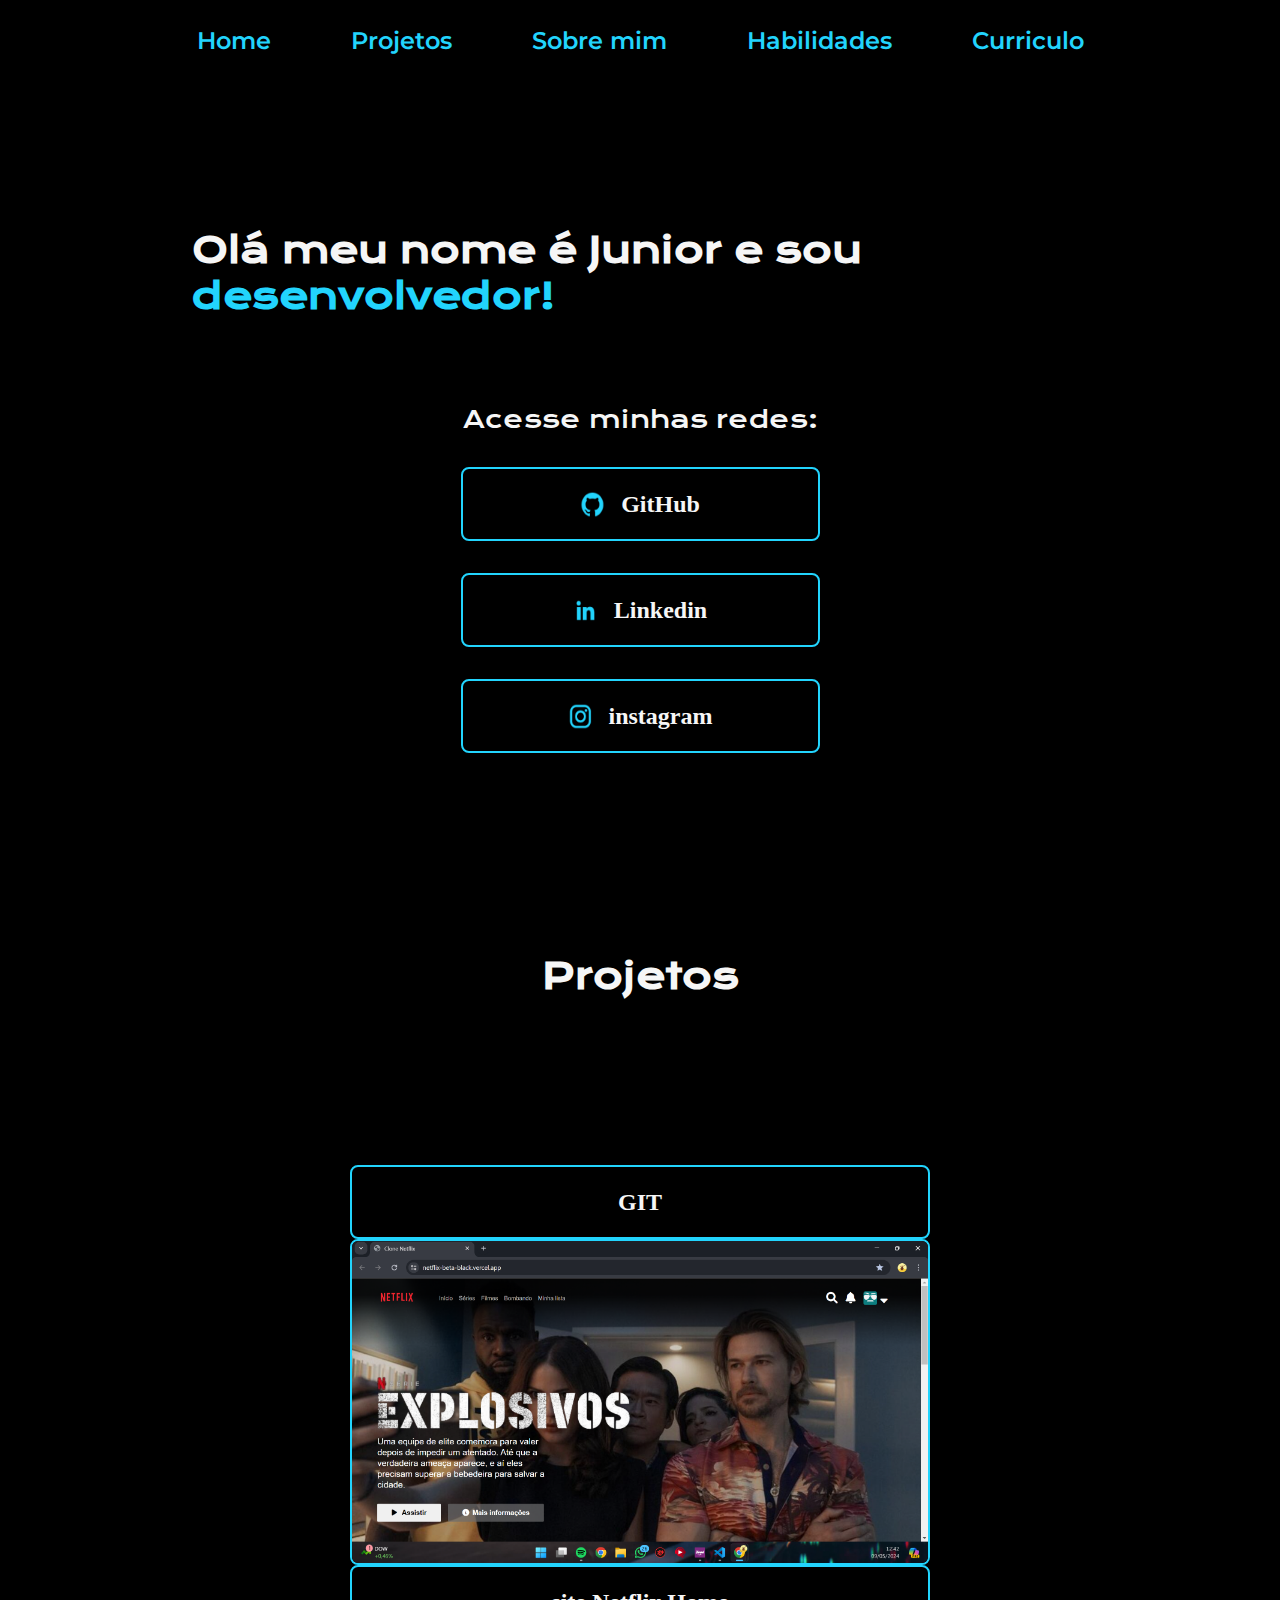
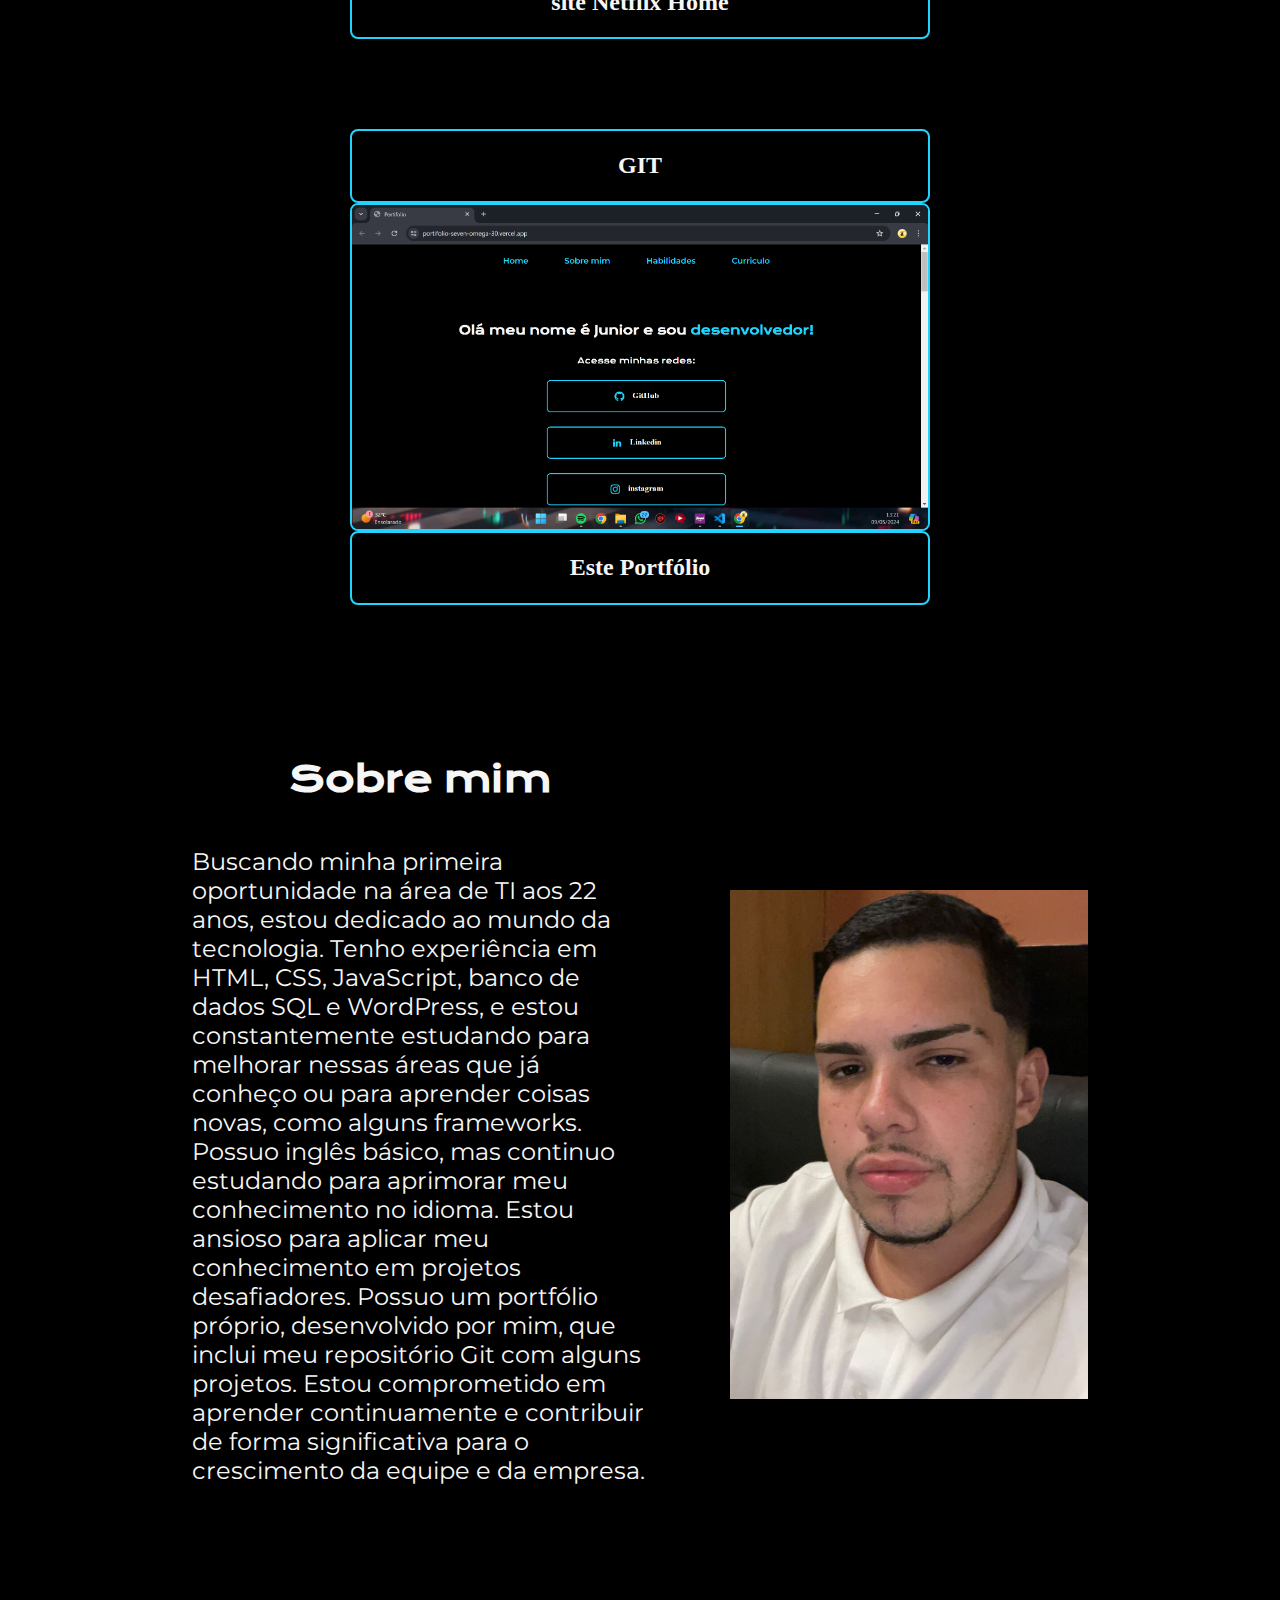
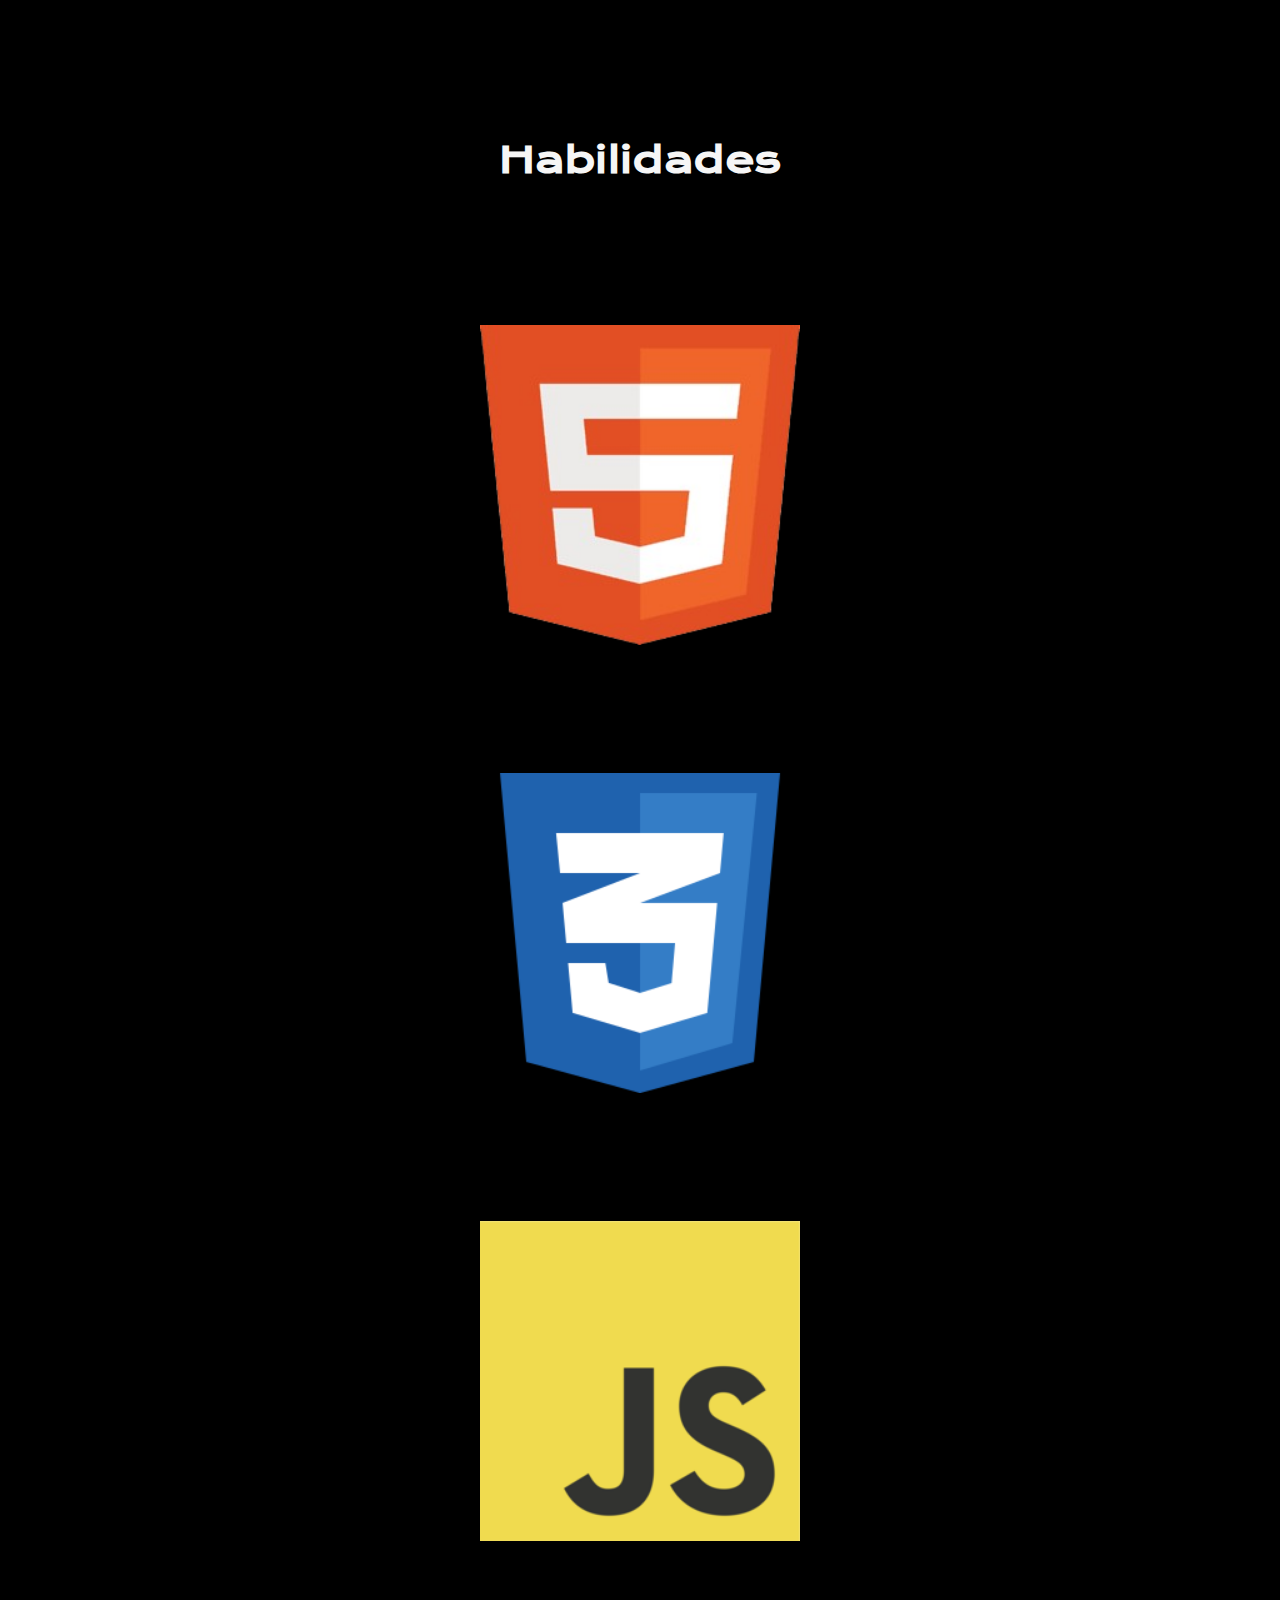
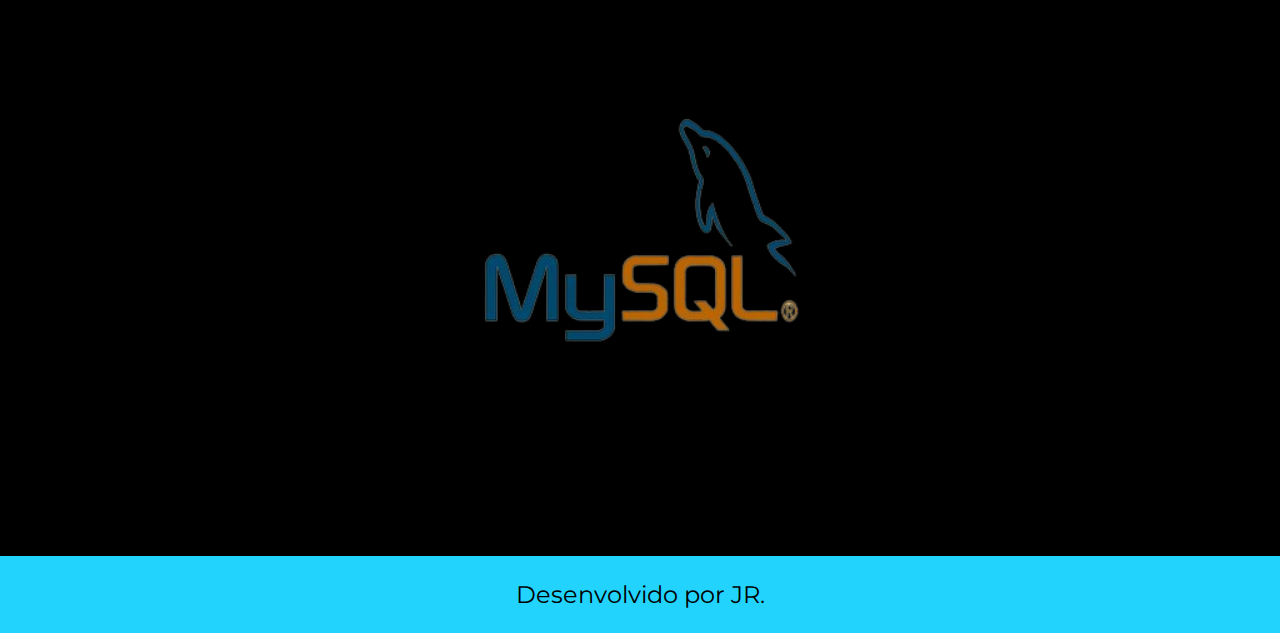
==== index.html @ e32b2e14 "f" ====
<!DOCTYPE html>
<html lang="pt-br">
<head>
    <meta charset="UTF-8">
    <meta name="viewport" content="width=device-width, initial-scale=1.0">
    <title>Portfólio</title>
    <link rel="stylesheet" href="./styles/styles.css" >
</head>
<body>
    <header class="cabecalho">
        <nav class="cabecalho__menu">
            <a class="cabecalho__menu__link" href="#home">Home</a>
            <a class="cabecalho__menu__link" href="#projetos">Projetos</a>
            <a class="cabecalho__menu__link" href="#sobremim">Sobre mim</a>
            <a class="cabecalho__menu__link" href="#habilidades">Habilidades</a>
            <a class="cabecalho__menu__link" href="https://drive.google.com/file/d/1MGEGztIP7j1YN6RC8dijM8vQ1EBqm_su/view?usp=sharing">Curriculo</a>

        </nav>
    </header>
    <main>
        <div id="home" class="apresentacao">
            <section class="apresentacao__conteudo">
                <div class="apresentacao__conteudo__titulo_div">
                    <h1 class="apresentacao__conteudo__titulo">Olá meu nome é Junior e sou<strong class="titulo-destaque"> desenvolvedor!</strong></h1>
                </div>
              
                <div class="apresentacao__links">
                    <h2 class="apresentacao__links__subtitulo">Acesse minhas redes:</h2>
                    <a class="apresentacao__links__navegacao" href="https://github.com/jrr17jrr">
                        <img class="icone" src="./assets/github.png" alt="GitHub"> GitHub 
                    </a>
                    <a class="apresentacao__links__navegacao" href="https://www.linkedin.com/in/ricardo-junior-b81489150/">
                        <img class="icone" src="./assets/linkedin.png" alt="Linkedin"> Linkedin
                    </a>
                    <a class="apresentacao__links__navegacao" href="https://www.instagram.com/silveiraa_jrr?igsh=YTkza3dlYjU1Z21r&utm_source=qr">
                        <img class="icone" src="./assets/instagram.png" alt="Instagram"> instagram
                    </a>
                </div>
            </div>
            
        </div>


        <div id="projetos" class="apresentacao_projetos">
            <section class="apresentacao__titulo_projetos1" >
                <h1 class="apresentacao__conteudo__titulo">
                    Projetos
                </h1>
            </section>
            <section class="apresentacao__conteudo_projetos1">
                <a class="apresentacao__links__navegacao_projetos"  href="https://github.com/jrr17jrr/netflix"  >GIT</a>
                <img class="apresentacao__imagem_projetos" src="./assets/Home netflix.png" alt="HTML">
                
                <a class="apresentacao__links__navegacao_projetos"  href="https://netflix-beta-black.vercel.app/"  >site Netflix Home</a>
            </section>

        </section>
        <section class="apresentacao__conteudo_projetos2">
            <a class="apresentacao__links__navegacao_projetos"  href="https://github.com/jrr17jrr/Meu-primeiro-portfolio/"  >GIT</a>
            <img class="apresentacao__imagem_projetos" src="./assets/portfolio.png" alt="HTML">
            
            <a class="apresentacao__links__navegacao_projetos"href="https://portfolio-seven-omega-30.vercel.app/">Este Portfólio</a>
        </section>
        </div>


        <div id="sobremim" class="apresentacao">
            <section class="apresentacao__conteudo_sobre_mim" >
                <h1 class="apresentacao____titulo_sobre_mim">Sobre mim</h1>
                <p class="apresentacao__conteudo__texto">Buscando minha primeira oportunidade na área de TI aos 22 anos, estou dedicado ao mundo da tecnologia. Tenho experiência em HTML, CSS, JavaScript, banco de dados SQL e WordPress, e estou constantemente estudando para melhorar nessas áreas que já conheço ou para aprender coisas novas, como alguns frameworks. Possuo inglês básico, mas continuo estudando para aprimorar meu conhecimento no idioma. Estou ansioso para aplicar meu conhecimento em projetos desafiadores. Possuo um portfólio próprio, desenvolvido por mim, que inclui meu repositório Git com alguns projetos. Estou comprometido em aprender continuamente e contribuir de forma significativa para o crescimento da equipe e da empresa.</p>
              
            </section>
            <img class="apresentacao__imagem" src="./assets/jr1.jpg" alt="Foto do jr">
        </div>

        
        <div id="habilidades" class="apresentacao_habilidade">
            <section class="apresentacao__conteudo_habilidade" >
            <h1 class="apresentacao__conteudo__titulo">
                Habilidades
            </h1>
                        
            </section>
            <img class="apresentacao__imagem2" src="./assets/html2.png" alt="HTML">
            <img class="apresentacao__imagem3" src="./assets/css.png" alt="CSS"> 
            <img class="apresentacao__imagem3" src="./assets/js.png" alt="JavaScript"> 
            <img class="apresentacao__imagem3" src="./assets/mysql.png" alt="MYSQL">     
        </div>

       

    </main>
    <footer class="rodape">
        <p>Desenvolvido por JR.</p>
    </footer>
   
</body>
</html>
---- styles/styles.css ----
@import url('https://fonts.googleapis.com/css2?family=Krona+One&family=Montserrat:wght@400;600&display=swap');

:root{
    --cor-primaria:#000000 ; 
    --cor-secundaria: #F6F6F6 ; 
    --cor-terciaria: #22D4FD; 
    --cor-hover:#272727;

    --fonte-primaria: "Krona One",sans-serif;
    --fonte-secundaria: 'Montserrat', sans-serif;
}

* {
    margin: 0;
    padding: 0;
}

body {
    /* height: 100vh; */
    box-sizing: border-box;
    background-color: var(--cor-primaria);
    color: var(--cor-secundaria);

}


.cabecalho{
    display: flex;
    justify-content: center;
    padding: 2% 0% 5% 0%;
    gap: 50px;
}
.cabecalho__menu{
    display: flex;
    gap: 80px;
    align-items: center;
   
}

.cabecalho__menu__link{
    font-family: var(--fonte-secundaria);
    font-size: 1.5rem;
    font-weight: 600;
    color: var(--cor-terciaria);
    text-decoration: none;
}

.cabecalho__menu__link:hover{
    background-color: var(--cor-hover)
    }

.apresentacao {
    padding: 5% 15%;
    display: flex; 
    align-items: center;
    justify-content: center;
    gap: 82px;
}



.apresentacao_habilidade{
    display: flex;
    flex-direction: column;
    justify-content: center;
    align-items: center;
    padding: 8% 0% 8% 0%
}

.apresentacao__conteudo {
    
    justify-content: center;
    align-items: center;
    display: flex;
    flex-direction: column;
    gap: 40px;
    padding: 0% 0% 8% 0%;
}

.apresentacao__titulo_projetos1{
    display: flex;
    flex-direction: column;
    
    align-items: center;
    padding: 0% 0% 8% 0%;

}

.apresentacao__conteudo_projetos1{
    display: flex;
    flex-direction: column;
    
    align-items: center;
    padding: 0% 0% 2% 0%;

}

.apresentacao__conteudo_sobre_mim{
    display: flex;
    flex-direction: column;
    justify-content: center;
    align-items: center;
    padding: 0% 0% 8% 0%;

}

.apresentacao__conteudo_projetos2{
    display: flex;
    flex-direction: column;
    
    align-items: center;
    padding: 5% 0% 5% 0%;

}

.apresentacao__conteudo_habilidade{
    display: flex;
    flex-direction: column;
    gap: 50px;
    align-items: center;
    padding: 0% 0% 5% 0%;
    

}


.apresentacao__conteudo__titulo_div {
    
    justify-content: center;
    align-items: center;
    
}


.apresentacao__conteudo__titulo {
    font-size: 2.25rem;
    font-family:var(--fonte-primaria);
    padding: 5% 0% 5% 0%;

  
}

.apresentacao____titulo_sobre_mim{
    font-size: 2.25rem;
    font-family:var(--fonte-primaria);
    padding: 5% 0% 10% 0%;
}


.titulo-destaque {
    color: var(--cor-terciaria);
    
}


.apresentacao__conteudo__texto {
    font-size: 1.5rem;
    font-family: var(--fonte-secundaria);
}



.apresentacao__links{
    display:flex;
    flex-direction: column;
    justify-content: space-between;
    align-items: center;
    gap: 32px;
}

.apresentacao__links__subtitulo{
    font-family: var(--fonte-primaria);
    font-weight: 400;
    font-size: 1.5;
}

.apresentacao__links__navegacao {
    display: flex;
    justify-content: center;
    gap: 16px;
    border: 2px solid var(--cor-terciaria);
    width: 100%;
    text-align: center;
    border-radius: 8px;
    font-size: 1.5rem;
    font-weight: 600;
    padding: 21.5px 0;
    text-decoration: none;
    color: var(--cor-secundaria);
    font-family: var(--font-secundaria);
}




.apresentacao__links__navegacao_projetos {
    display: flex;
    justify-content: center;
    gap: 16px;
    border: 2px solid var(--cor-terciaria);
    width: 45%;
    text-align: center;
    border-radius: 8px;
    font-size: 1.5rem;
    font-weight: 600;
    padding: 21.5px 0;
    text-decoration: none;
    color: var(--cor-secundaria);
    font-family: var(--font-secundaria);
    
    
}

.apresentacao__links__navegacao_projetos:hover {
    
    background-color:var(--cor-hover)
}

.apresentacao__links__navegacao:hover {
    
    background-color:var(--cor-hover)
}

.apresentacao__imagem {
    width: 40%;

}

.apresentacao__imagem2 {
    width: 25%;
    padding: 5% 0% 5% 0%;
}

.apresentacao__imagem3 {
    width: 25%;
    padding: 5% 0% 5% 0%;
}

.apresentacao__imagem4 {
    width: 25%;
    padding: 5% 0% 5% 0%;
}

.apresentacao__imagem_projetos {
    width: 45%;

    border-radius: 8px;
    border: 2px solid var(--cor-terciaria);
}

.icone {
    width: 25px; 
    height: auto;  
    
}

.rodape{
    padding: 24px;
    color: var(--cor-primaria);
    background-color: var(--cor-terciaria);
    text-align: center;
    font-family: var(--fonte-secundaria);
    font-size: 1.5rem;
    font-weight: 400;
}

@media (max-width: 1200px) {
    .cabecalho{
        padding: 10% 25% 0% 25%;
       
        
    }
    .cabecalho__menu{
        justify-content: center;
        gap: 15px;
    }

    .cabecalho__menu__link{
        font-family: var(--fonte-secundaria);
        width: 55%;
        font-size: 1rem;
        font-weight: 600;
        color: var(--cor-terciaria);
        text-decoration: none;
    }

    .apresentacao{
        flex-direction: column-reverse;
        padding: 0%;
    
    }

    .apresentacao_projetos{
        flex-direction: column-reverse;
        padding: 15% 0% 15% 0%;
    
    }


    .apresentacao__imagem {
        width: 60%;
    
    }

    .apresentacao__conteudo {
        width: auto;
        padding: 0% 0% 15% 0%;
        justify-content: center;
        
    }

    

    .apresentacao__conteudo_projetos1 {
        width: auto;
        padding: 0% 0% 15% 0%;
        justify-content: center;
        
    }

    .apresentacao__conteudo_projetos2 {
        width: auto;
        padding: 0% 0% 15% 0%;
        justify-content: center;
        
    }
 
    .apresentacao__conteudo_sobre_mim {
        width: auto;
        padding: 0% 0% 20% 0%;
        justify-content: center;
        
    }

    .apresentacao__imagem_projetos {
        width: 60%;
    }

    .apresentacao__links__navegacao_projetos {
        width: 60%; 
    }

    .apresentacao__conteudo__titulo{
        justify-content: center;
        align-items: center;
         
    }

}
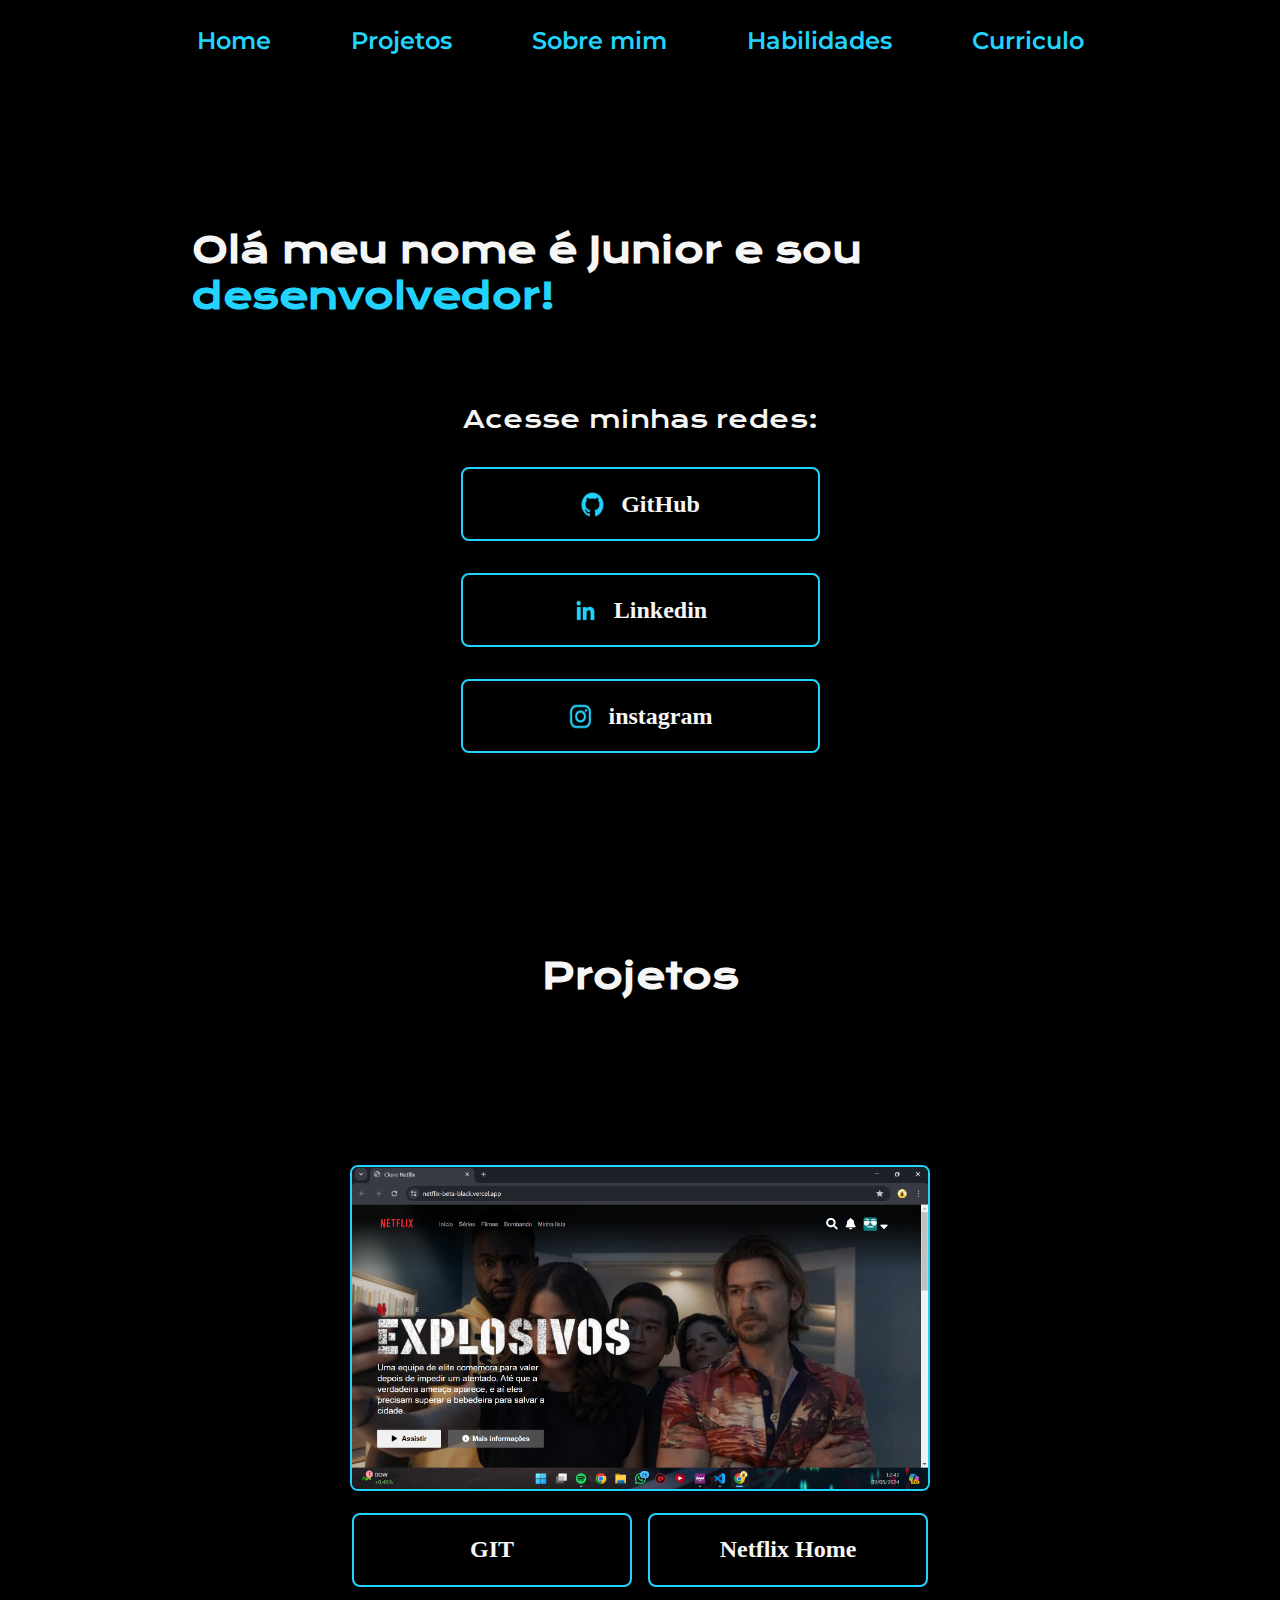
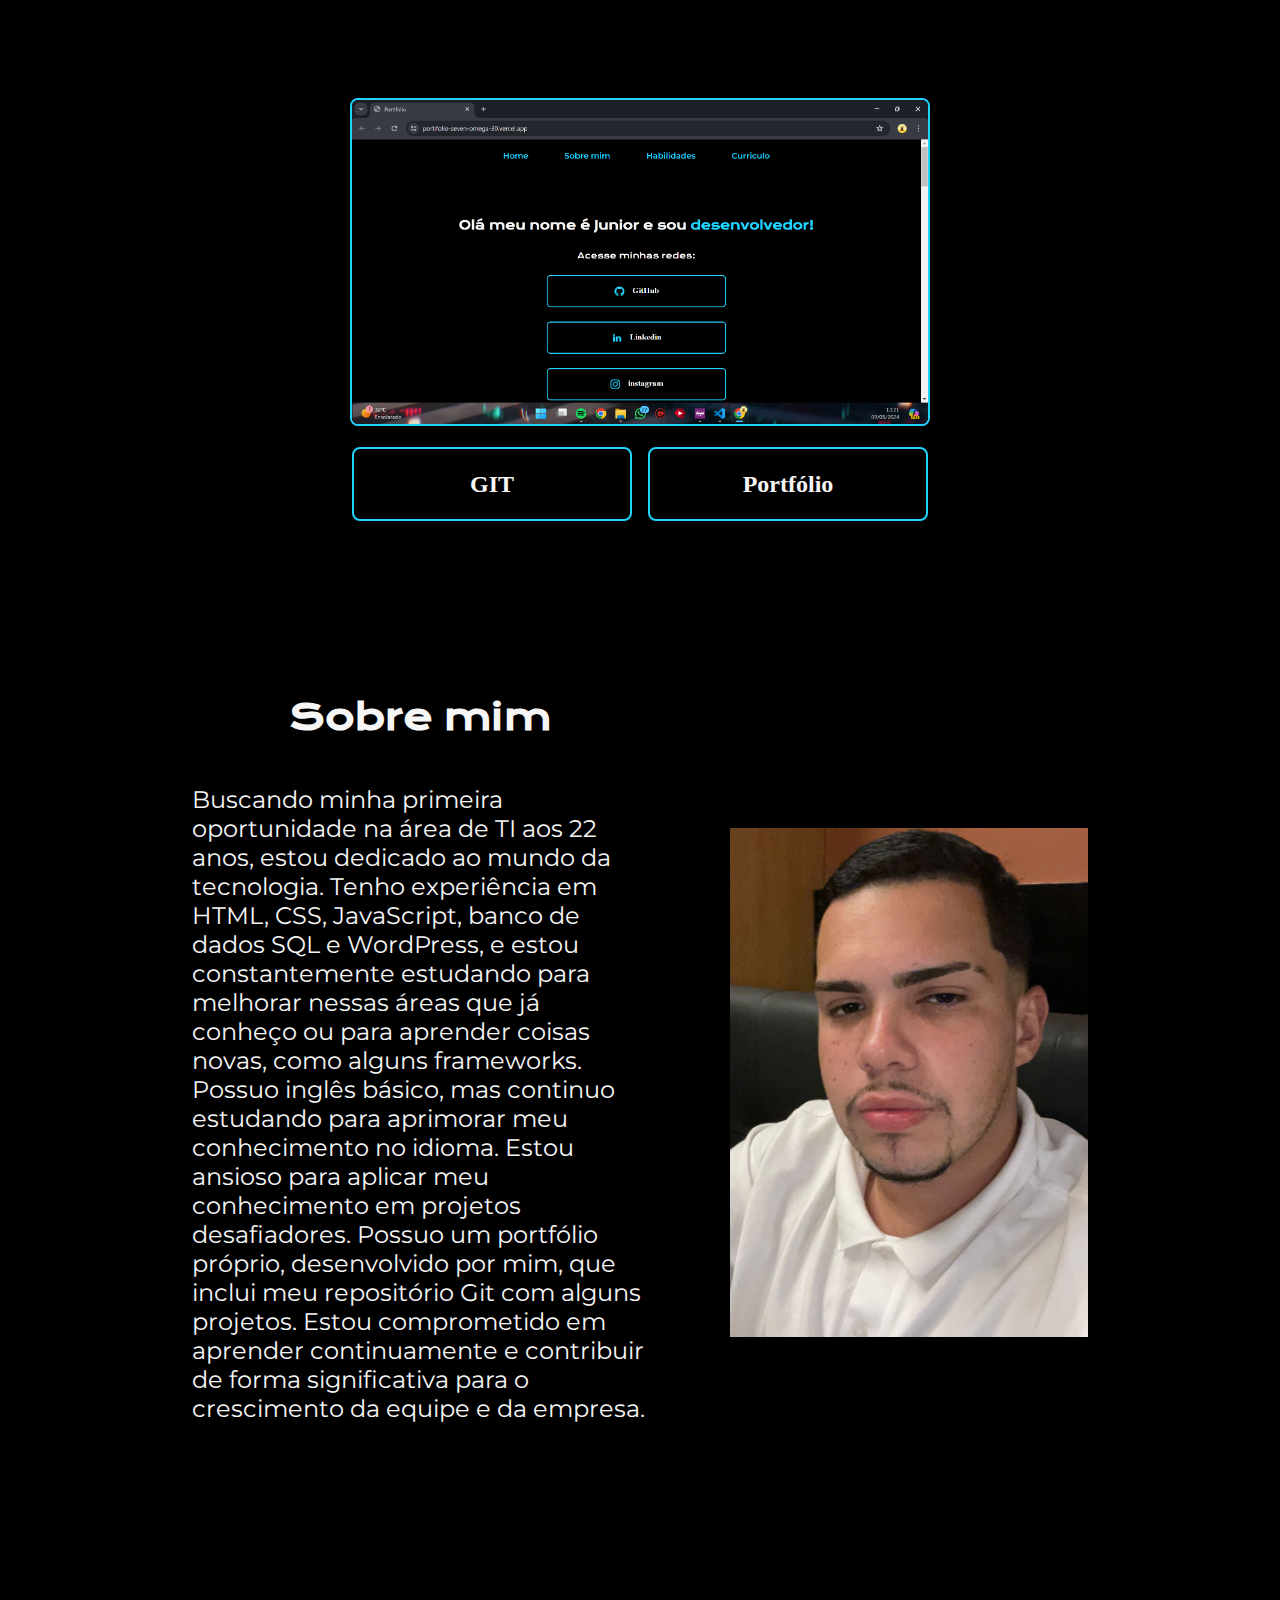
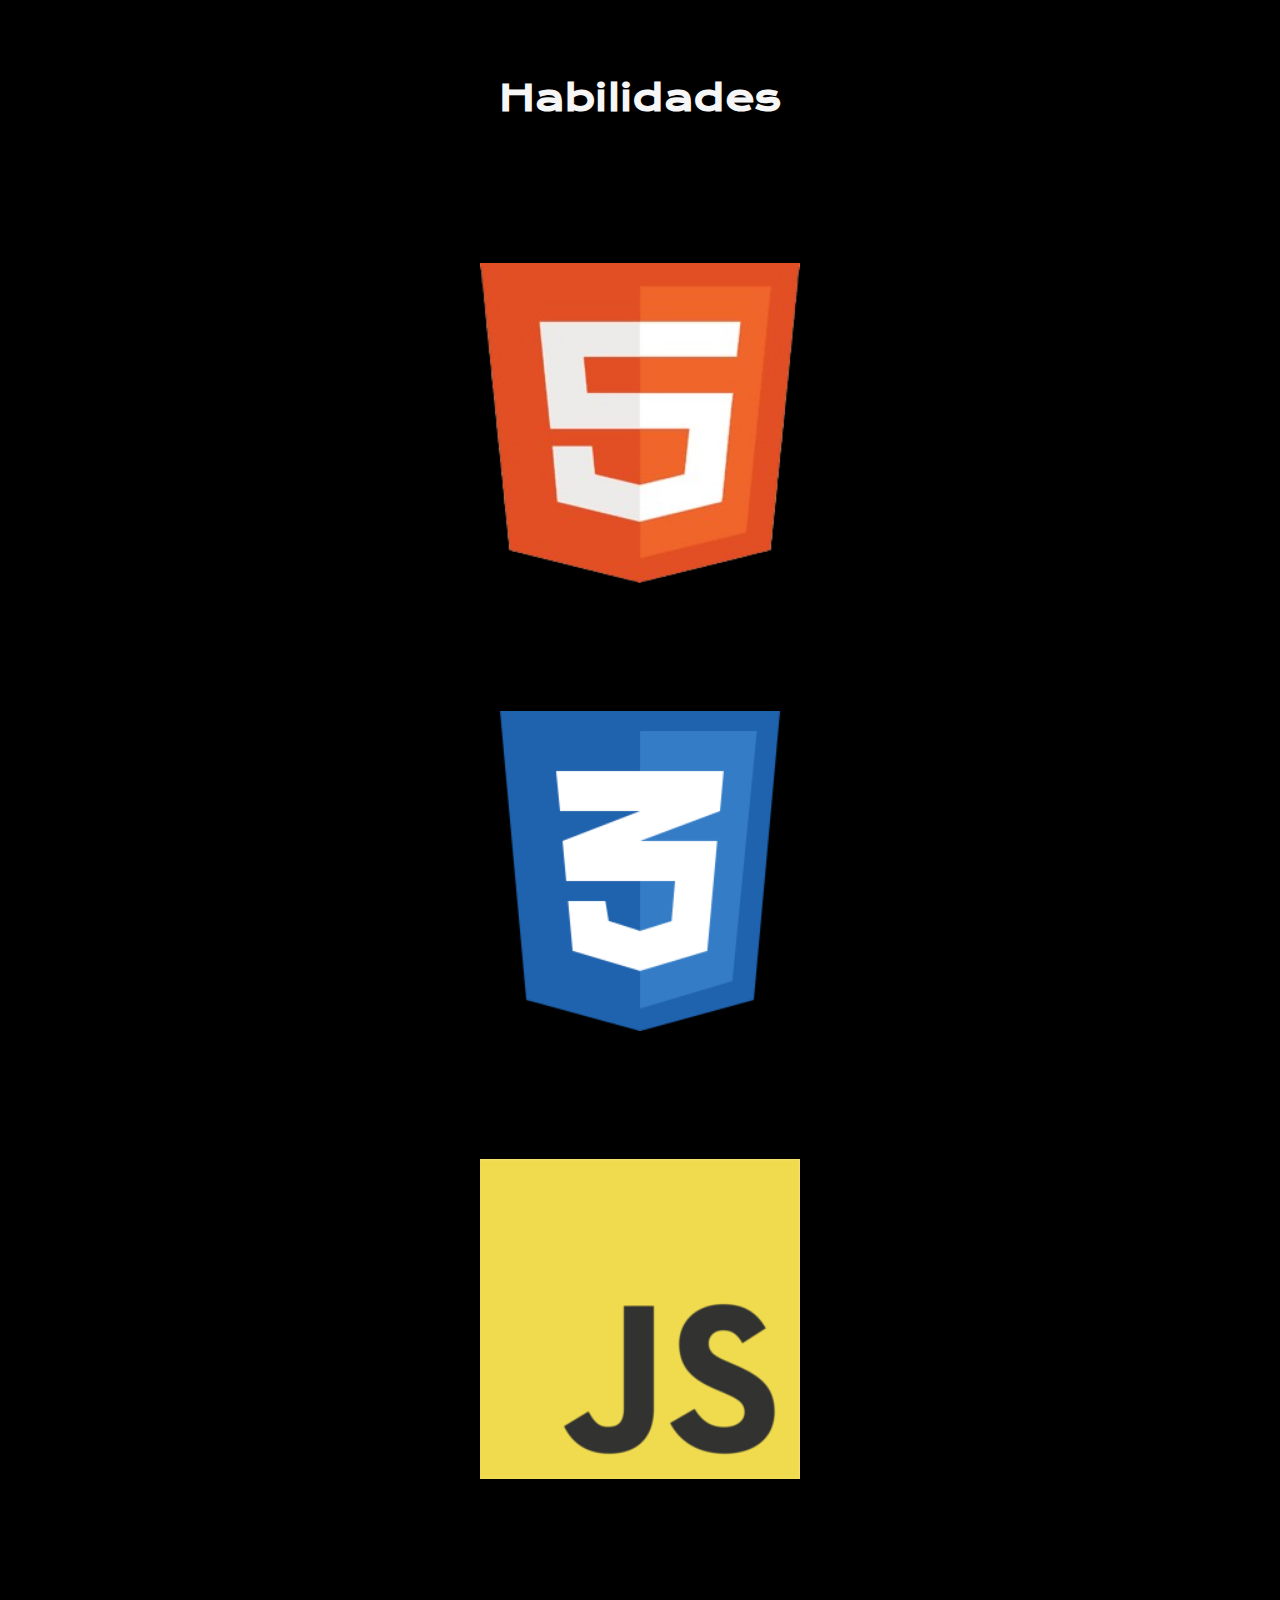
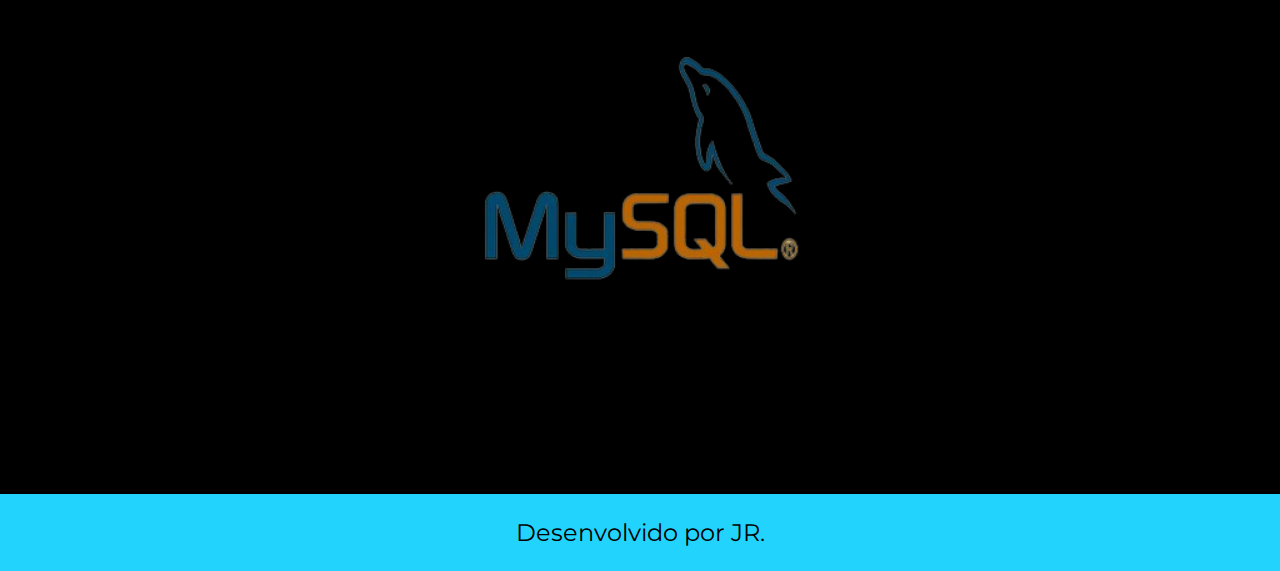
==== commit 6550733b: "f" ====
--- a/index.html
+++ b/index.html
@@ -48,18 +48,24 @@
                 </h1>
             </section>
             <section class="apresentacao__conteudo_projetos1">
-                <a class="apresentacao__links__navegacao_projetos"  href="https://github.com/jrr17jrr/netflix"  >GIT</a>
+                
                 <img class="apresentacao__imagem_projetos" src="./assets/Home netflix.png" alt="HTML">
-                
-                <a class="apresentacao__links__navegacao_projetos"  href="https://netflix-beta-black.vercel.app/"  >site Netflix Home</a>
+
+                <div class="apresentacao__links__navegacao_projetos">
+                    <a class="botao_projetos" href="https://github.com/jrr17jrr/netflix"  >GIT</a>
+                    <a class="botao_projetos" href="https://netflix-beta-black.vercel.app/"  >Netflix Home</a>
+                </div>
+
             </section>
 
         </section>
         <section class="apresentacao__conteudo_projetos2">
-            <a class="apresentacao__links__navegacao_projetos"  href="https://github.com/jrr17jrr/Meu-primeiro-portfolio/"  >GIT</a>
             <img class="apresentacao__imagem_projetos" src="./assets/portfolio.png" alt="HTML">
+            <div class="apresentacao__links__navegacao_projetos">
+                <a class="botao_projetos"  href="https://github.com/jrr17jrr/Meu-primeiro-portfolio/"  >GIT</a>
+                <a class="botao_projetos"href="https://portfolio-seven-omega-30.vercel.app/">Portfólio</a>
+            </div>
             
-            <a class="apresentacao__links__navegacao_projetos"href="https://portfolio-seven-omega-30.vercel.app/">Este Portfólio</a>
         </section>
         </div>
 
--- a/styles/styles.css
+++ b/styles/styles.css
@@ -29,12 +29,17 @@
     justify-content: center;
     padding: 2% 0% 5% 0%;
     gap: 50px;
+    align-items: center;
+    
+    
 }
 .cabecalho__menu{
     display: flex;
     gap: 80px;
     align-items: center;
+   justify-content: center;
    
+ 
 }
 
 .cabecalho__menu__link{
@@ -43,10 +48,14 @@
     font-weight: 600;
     color: var(--cor-terciaria);
     text-decoration: none;
-}
+    text-align: center;
+}
+
+
 
 .cabecalho__menu__link:hover{
-    background-color: var(--cor-hover)
+    background-color: var(--cor-hover);
+
     }
 
 .apresentacao {
@@ -196,11 +205,12 @@
 .apresentacao__links__navegacao_projetos {
     display: flex;
     justify-content: center;
+    flex-direction: row;
     gap: 16px;
-    border: 2px solid var(--cor-terciaria);
+    
     width: 45%;
     text-align: center;
-    border-radius: 8px;
+    
     font-size: 1.5rem;
     font-weight: 600;
     padding: 21.5px 0;
@@ -211,7 +221,25 @@
     
 }
 
-.apresentacao__links__navegacao_projetos:hover {
+.botao_projetos{
+    display: flex;
+    justify-content: center;
+    flex-direction: row;
+    gap: 16px;
+    border: 2px solid var(--cor-terciaria);
+    width: 60%;
+    text-align: center;
+    border-radius: 8px;
+    font-size: 1.5rem;
+    font-weight: 600;
+    padding: 21.5px 0;
+    text-decoration: none;
+    color: var(--cor-secundaria);
+    font-family: var(--font-secundaria);
+}
+
+
+.botao_projetos:hover {
     
     background-color:var(--cor-hover)
 }
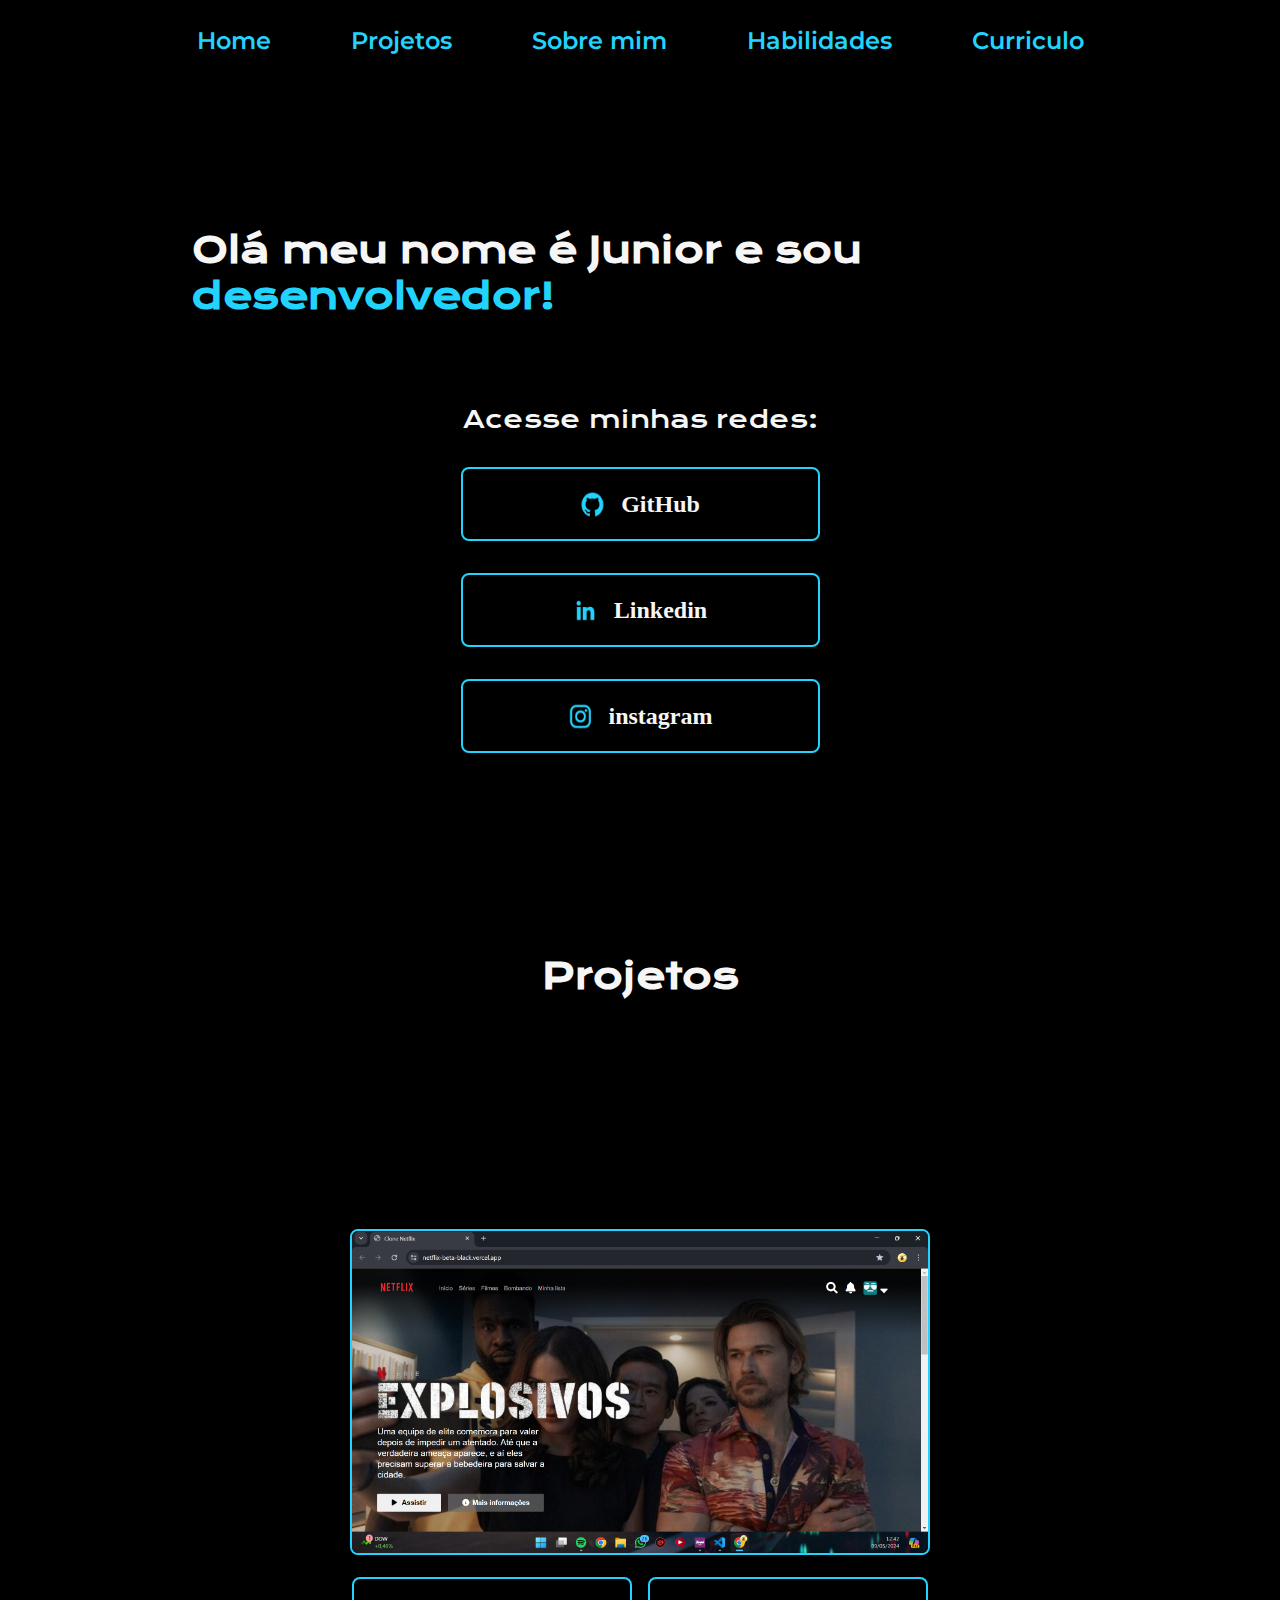
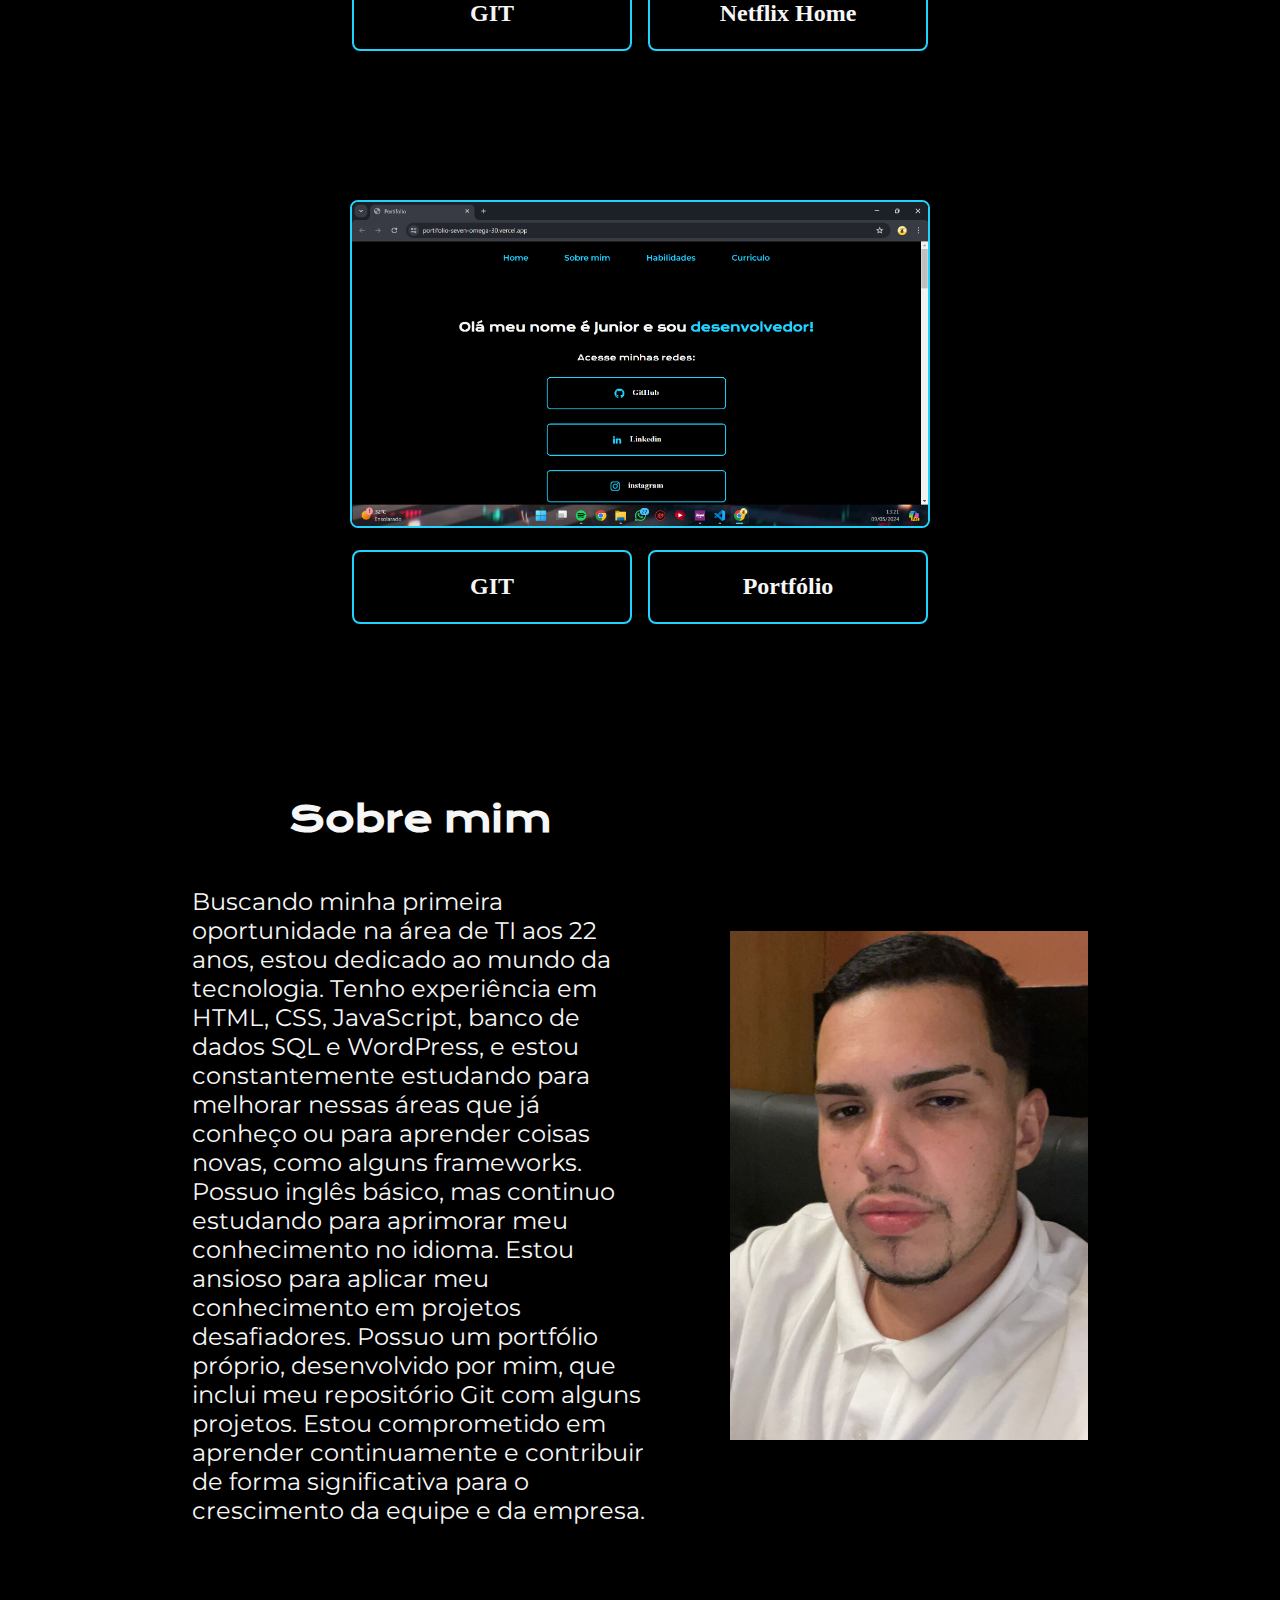
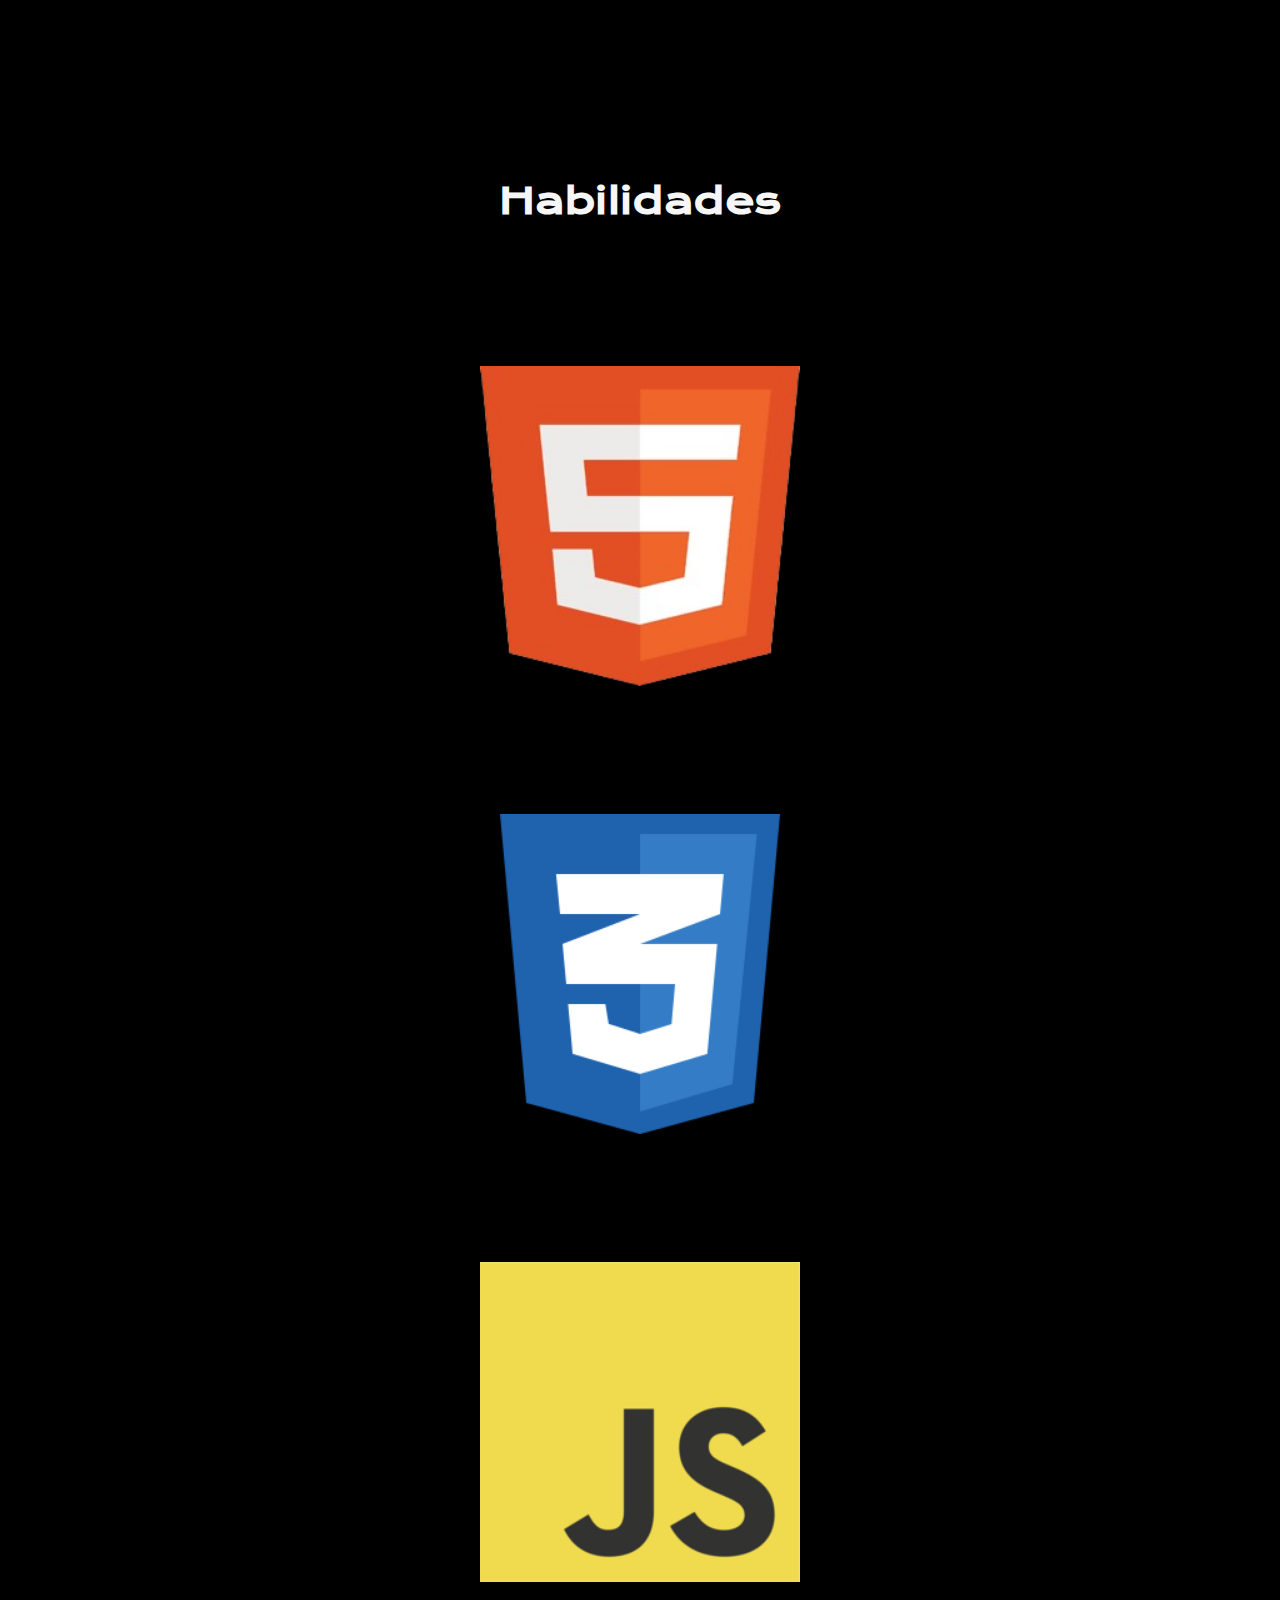
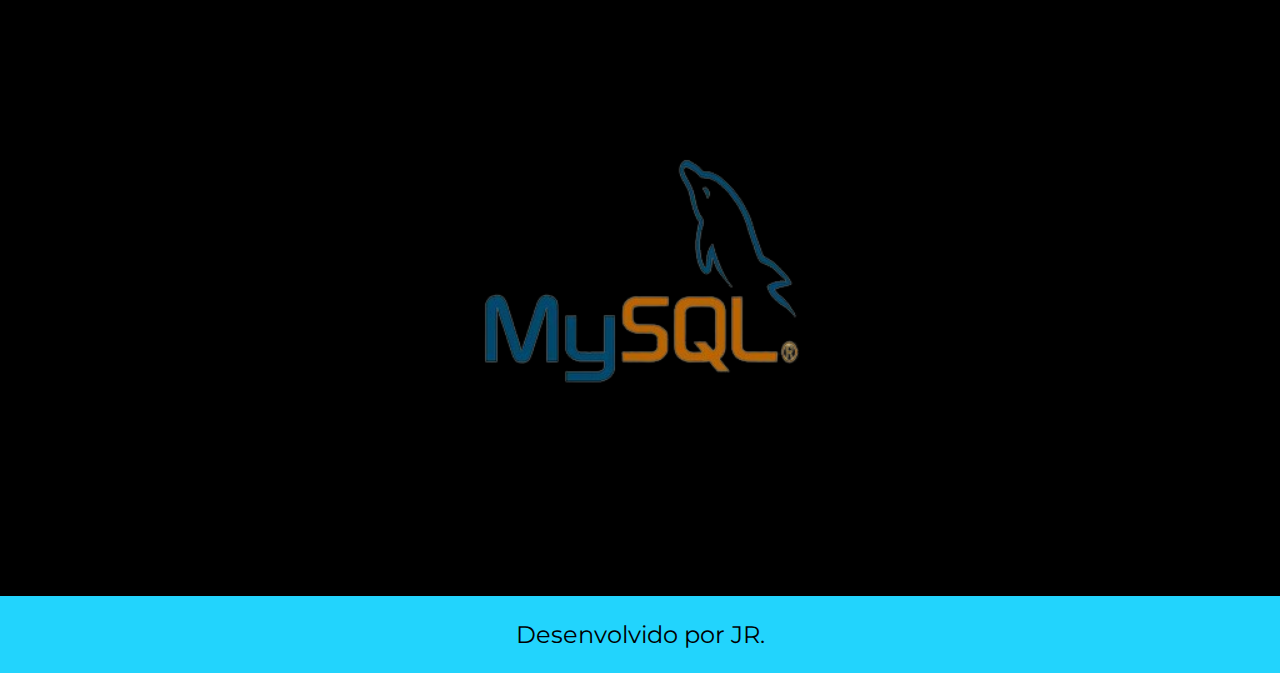
==== commit c2ac2823: "f" ====
--- a/index.html
+++ b/index.html
@@ -47,7 +47,7 @@
                     Projetos
                 </h1>
             </section>
-            <section class="apresentacao__conteudo_projetos1">
+            <section class="apresentacao__conteudo_projetos2">
                 
                 <img class="apresentacao__imagem_projetos" src="./assets/Home netflix.png" alt="HTML">
 
--- a/styles/styles.css
+++ b/styles/styles.css
@@ -100,7 +100,7 @@
     flex-direction: column;
     
     align-items: center;
-    padding: 0% 0% 2% 0%;
+    padding: 5% 0% 5% 0%;
 
 }
 
@@ -249,6 +249,17 @@
     background-color:var(--cor-hover)
 }
 
+.imagens_habilidades{
+    display: flex;
+    flex-wrap: wrap; /* Permite que os itens passem para a próxima linha */
+    padding: 10px;
+
+}
+.image{
+    flex: 1 1 50%; /* Cresce para preencher o espaço, mas não mais que 50% da linha */
+    padding: 10px;
+    box-sizing: border-box; /* Inclui padding no cálculo de largura */
+}
 .apresentacao__imagem {
     width: 40%;
 
@@ -280,6 +291,11 @@
     width: 25px; 
     height: auto;  
     
+}
+
+.borda_azul{
+    border: 2px solid var(--cor-terciaria);
+    border-radius: 8px;
 }
 
 .rodape{
@@ -343,14 +359,14 @@
         width: auto;
         padding: 0% 0% 15% 0%;
         justify-content: center;
-        
+        text-align: center;
     }
 
     .apresentacao__conteudo_projetos2 {
         width: auto;
         padding: 0% 0% 15% 0%;
         justify-content: center;
-        
+        text-align: center;
     }
  
     .apresentacao__conteudo_sobre_mim {
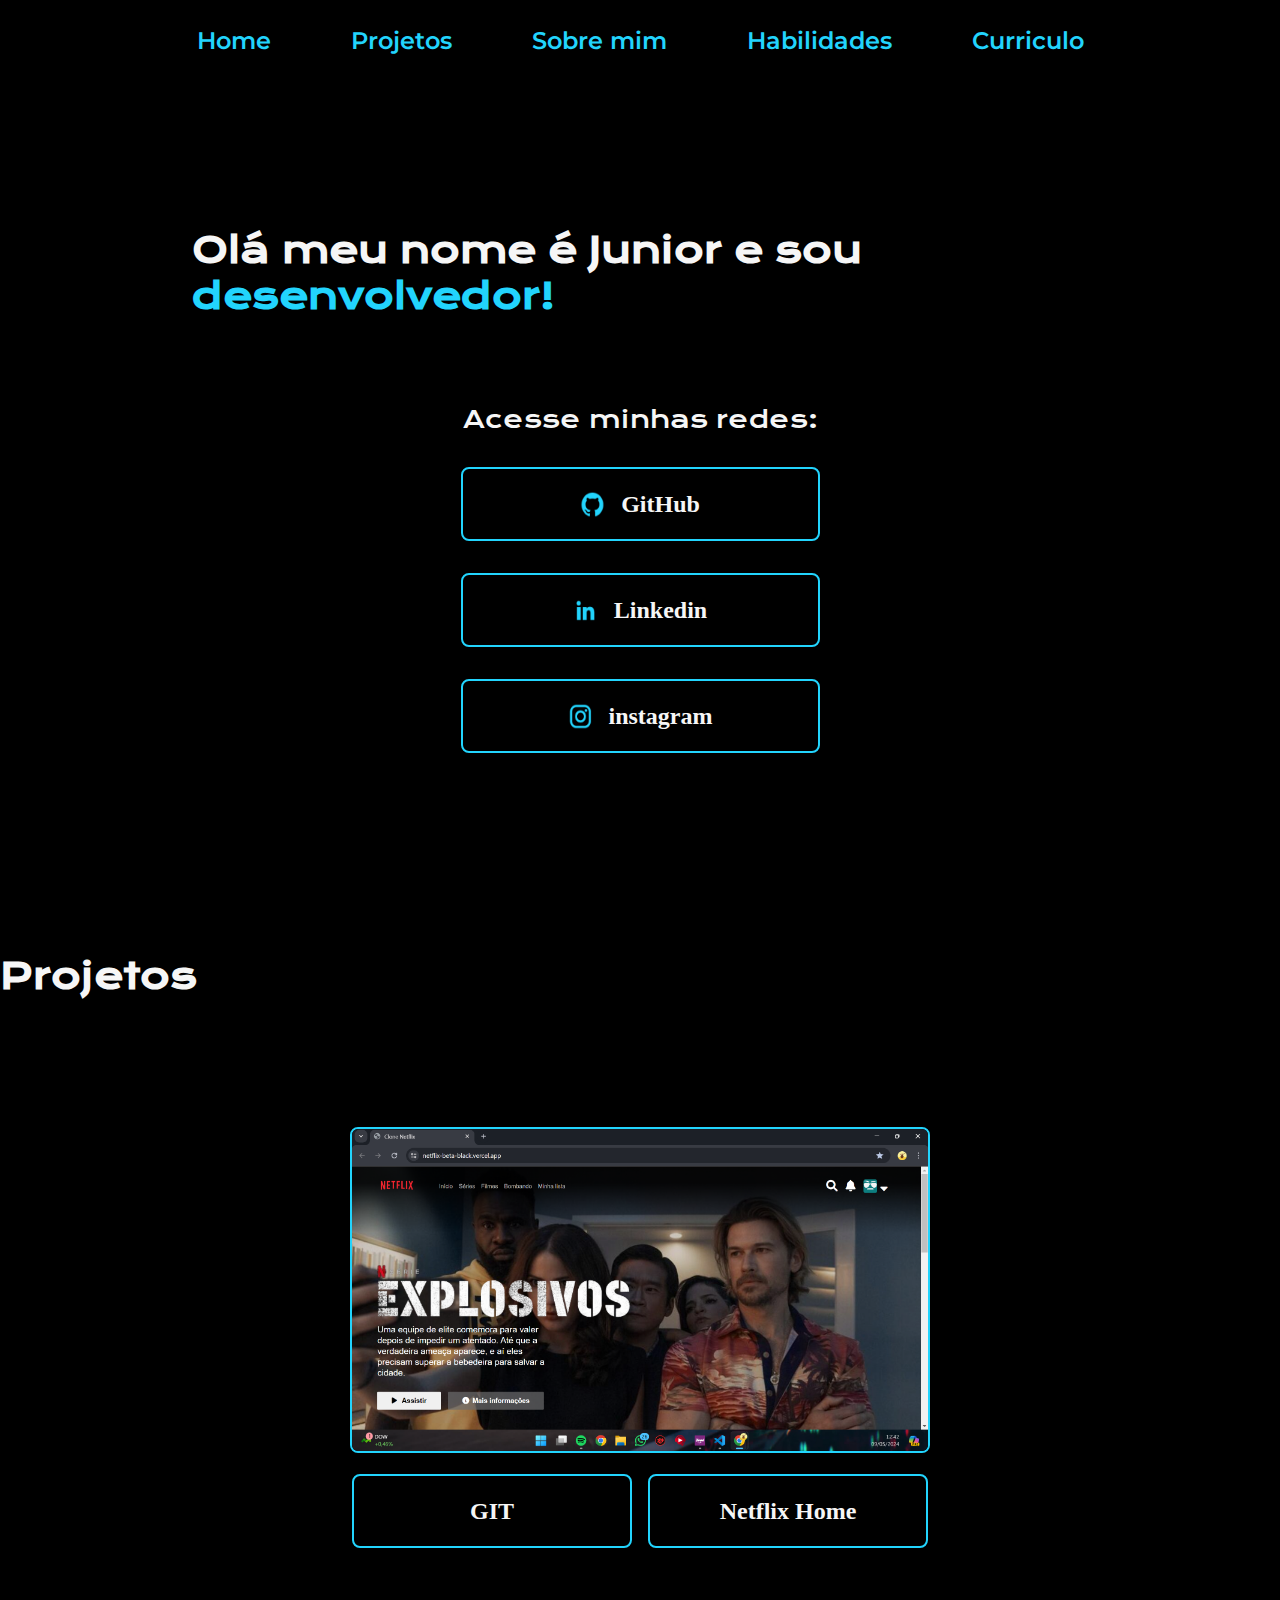
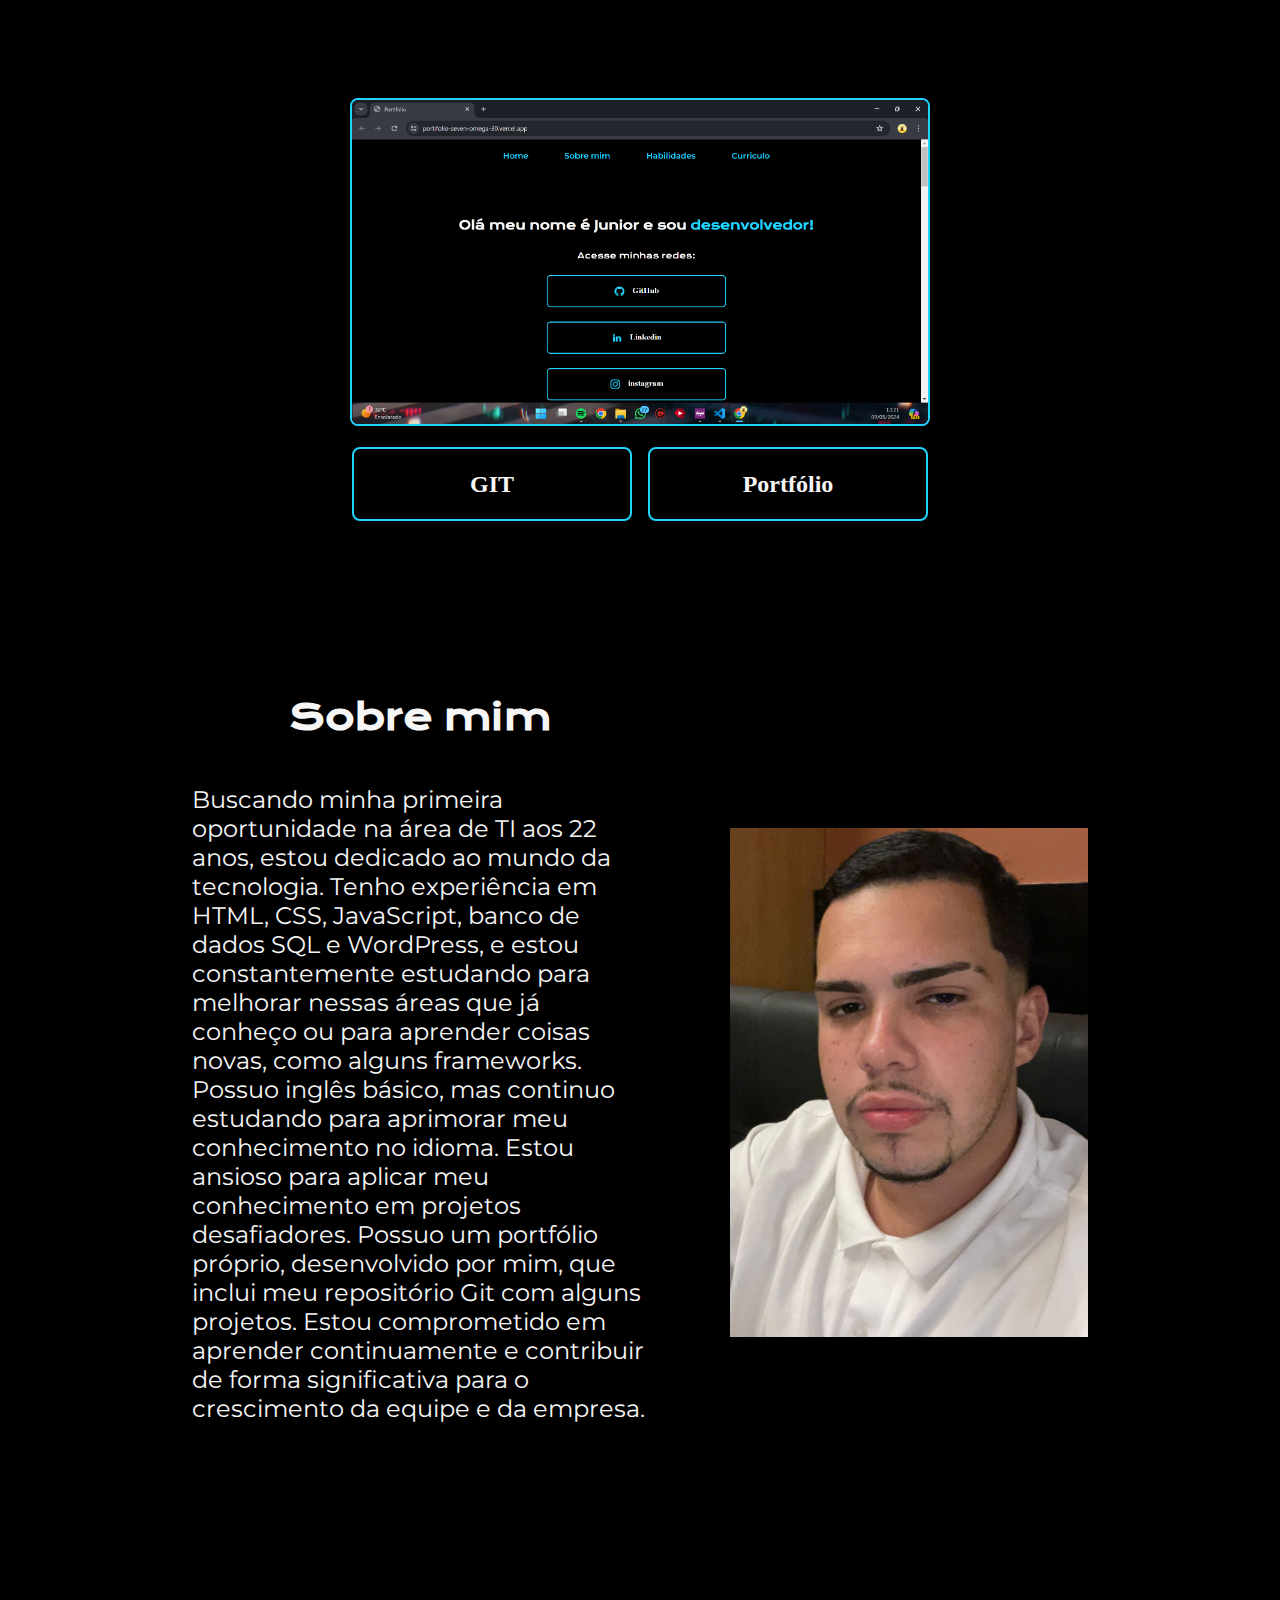
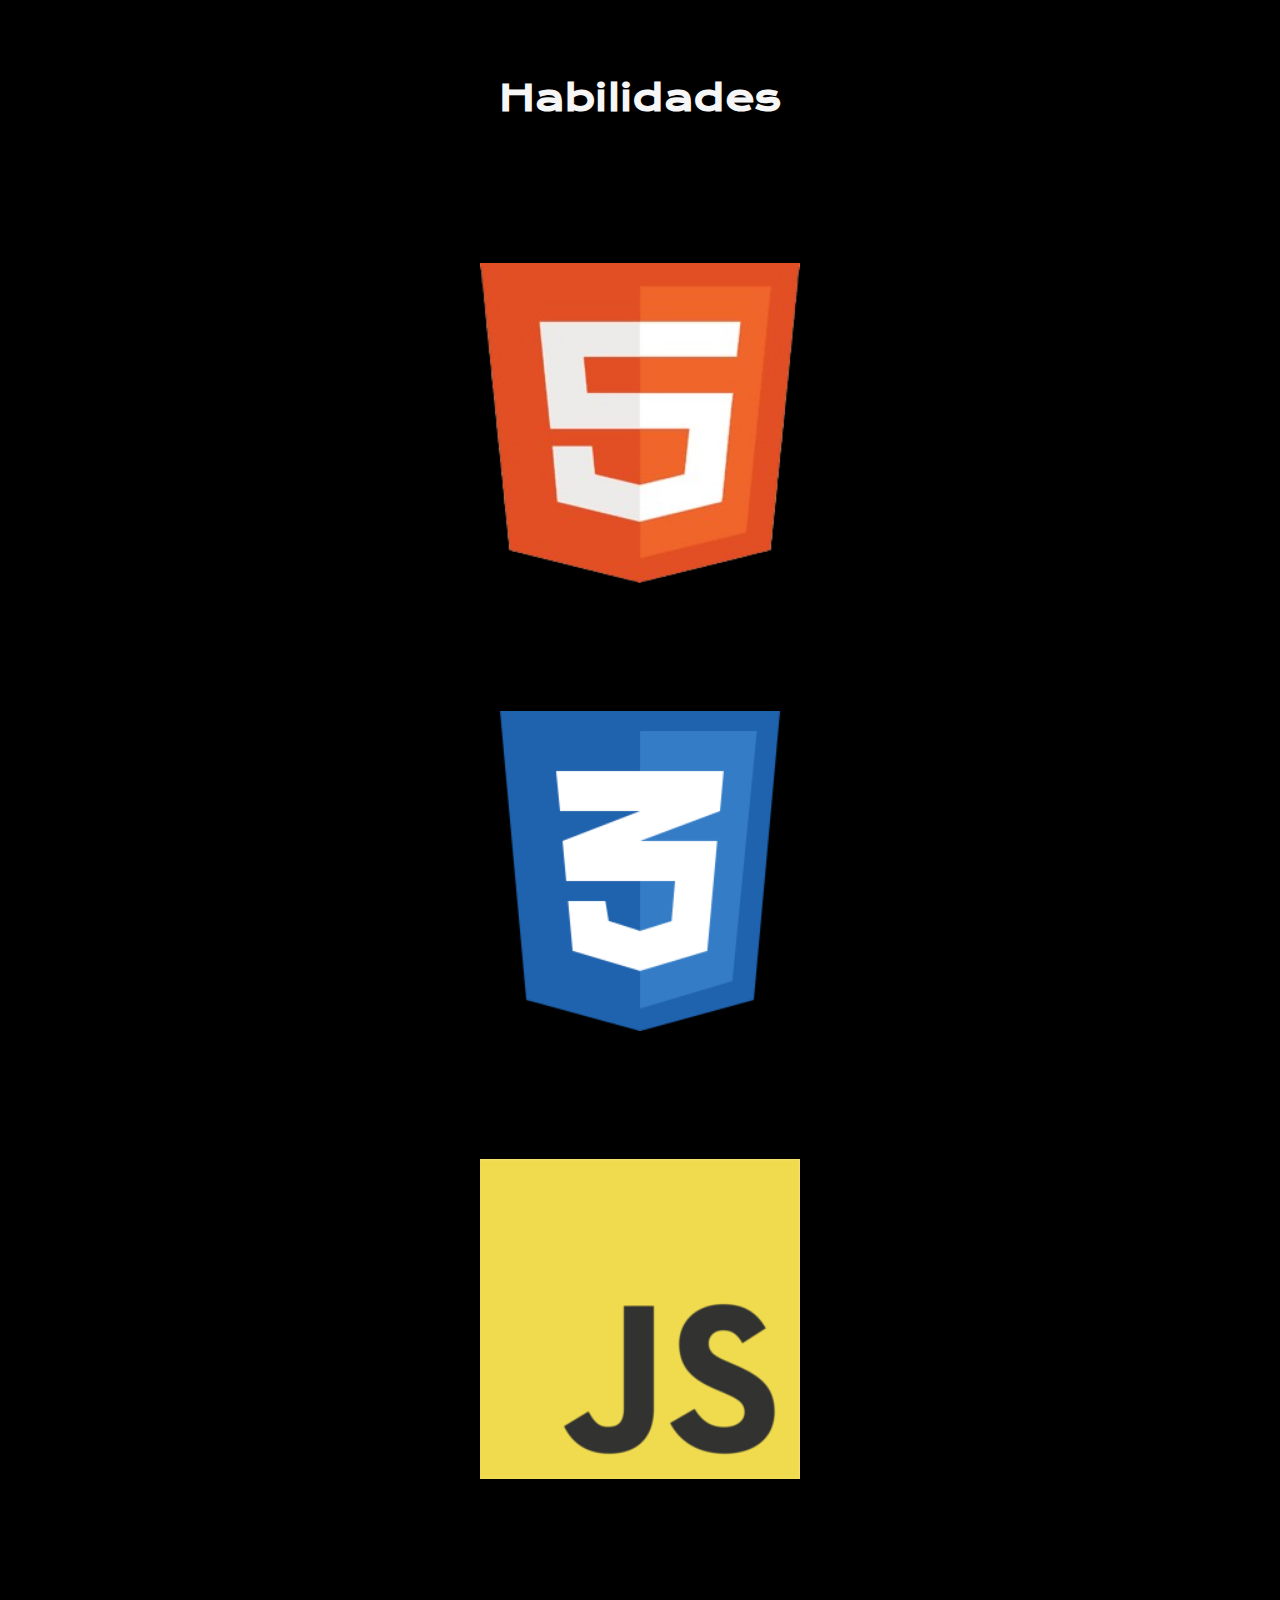
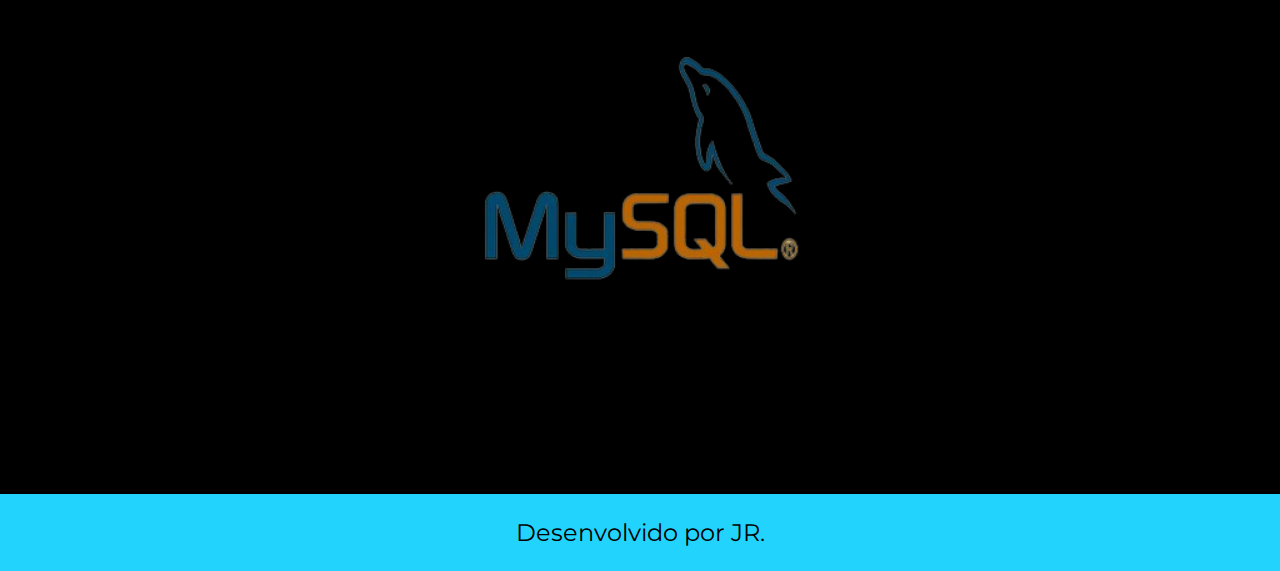
==== commit 58b0649c: "f" ====
--- a/index.html
+++ b/index.html
@@ -42,7 +42,7 @@
 
 
         <div id="projetos" class="apresentacao_projetos">
-            <section class="apresentacao__titulo_projetos1" >
+            <section class="apresentacao__titulo_projetos2" >
                 <h1 class="apresentacao__conteudo__titulo">
                     Projetos
                 </h1>
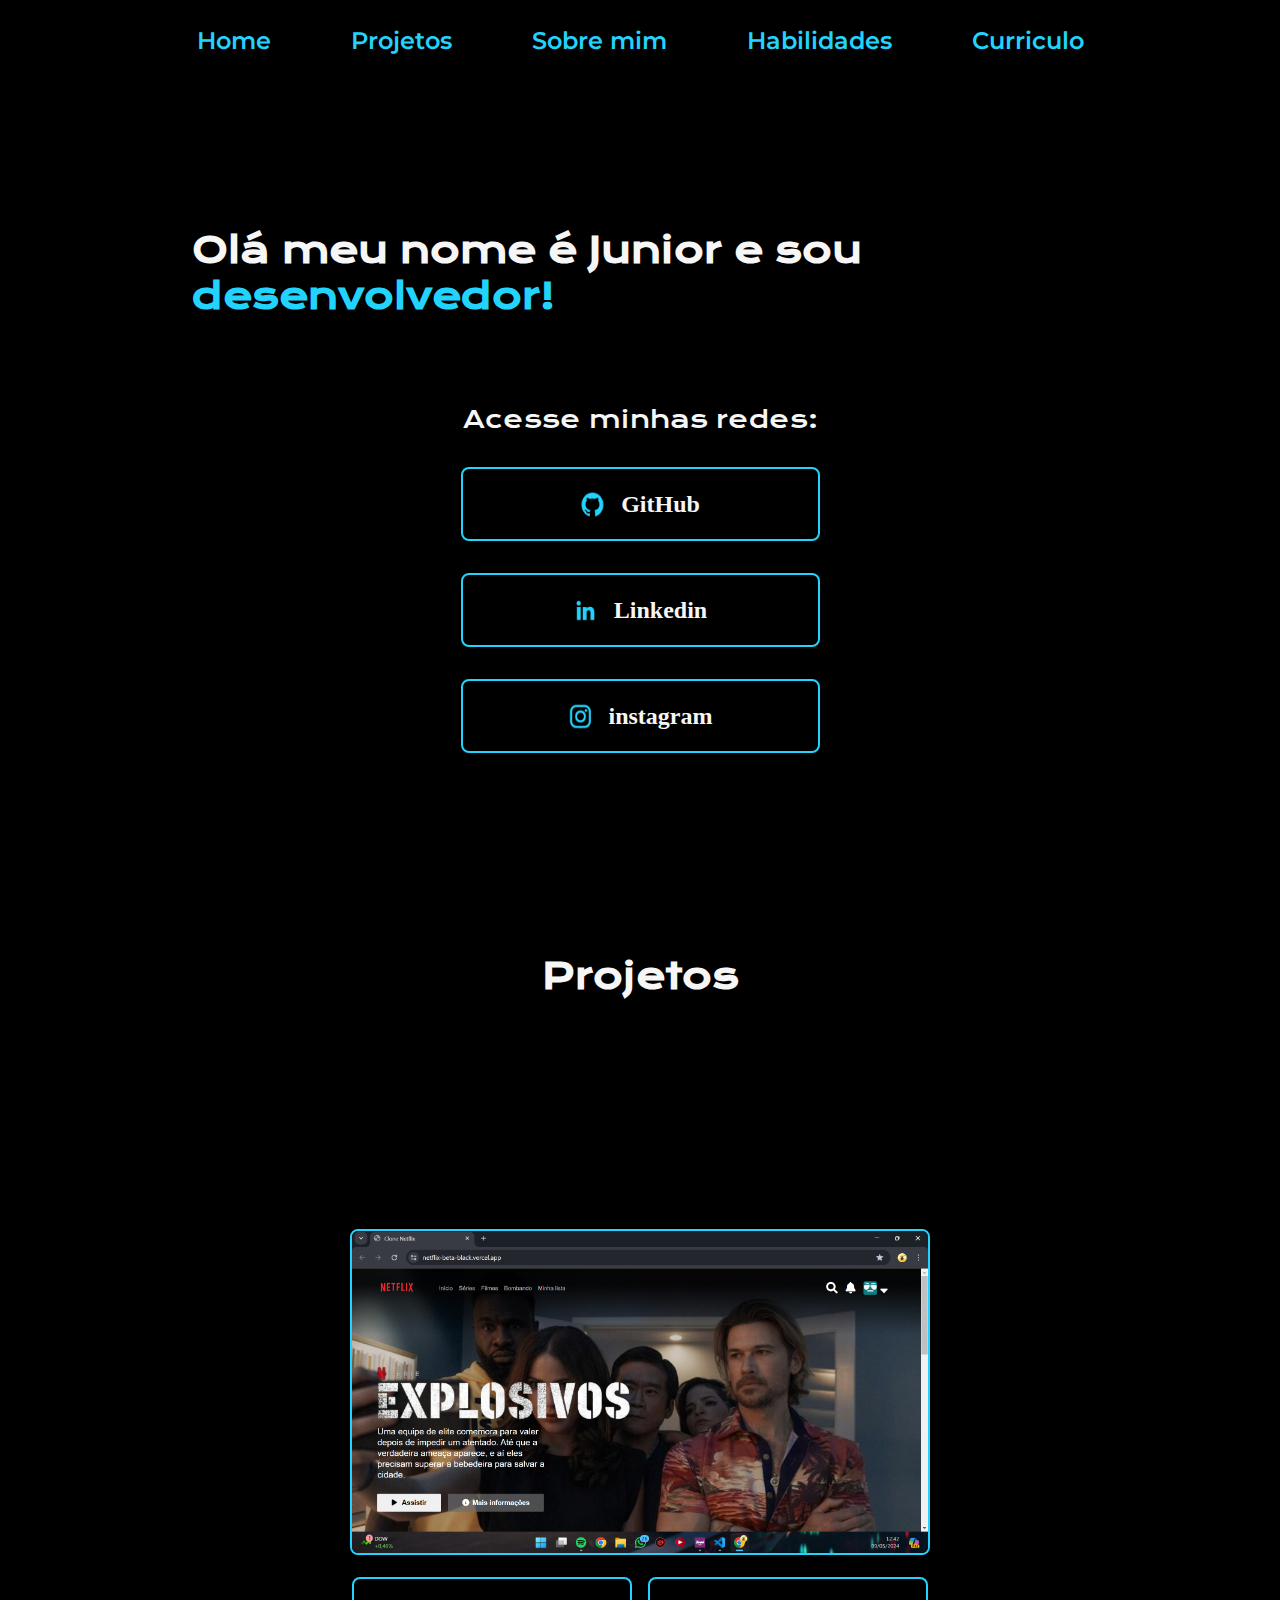
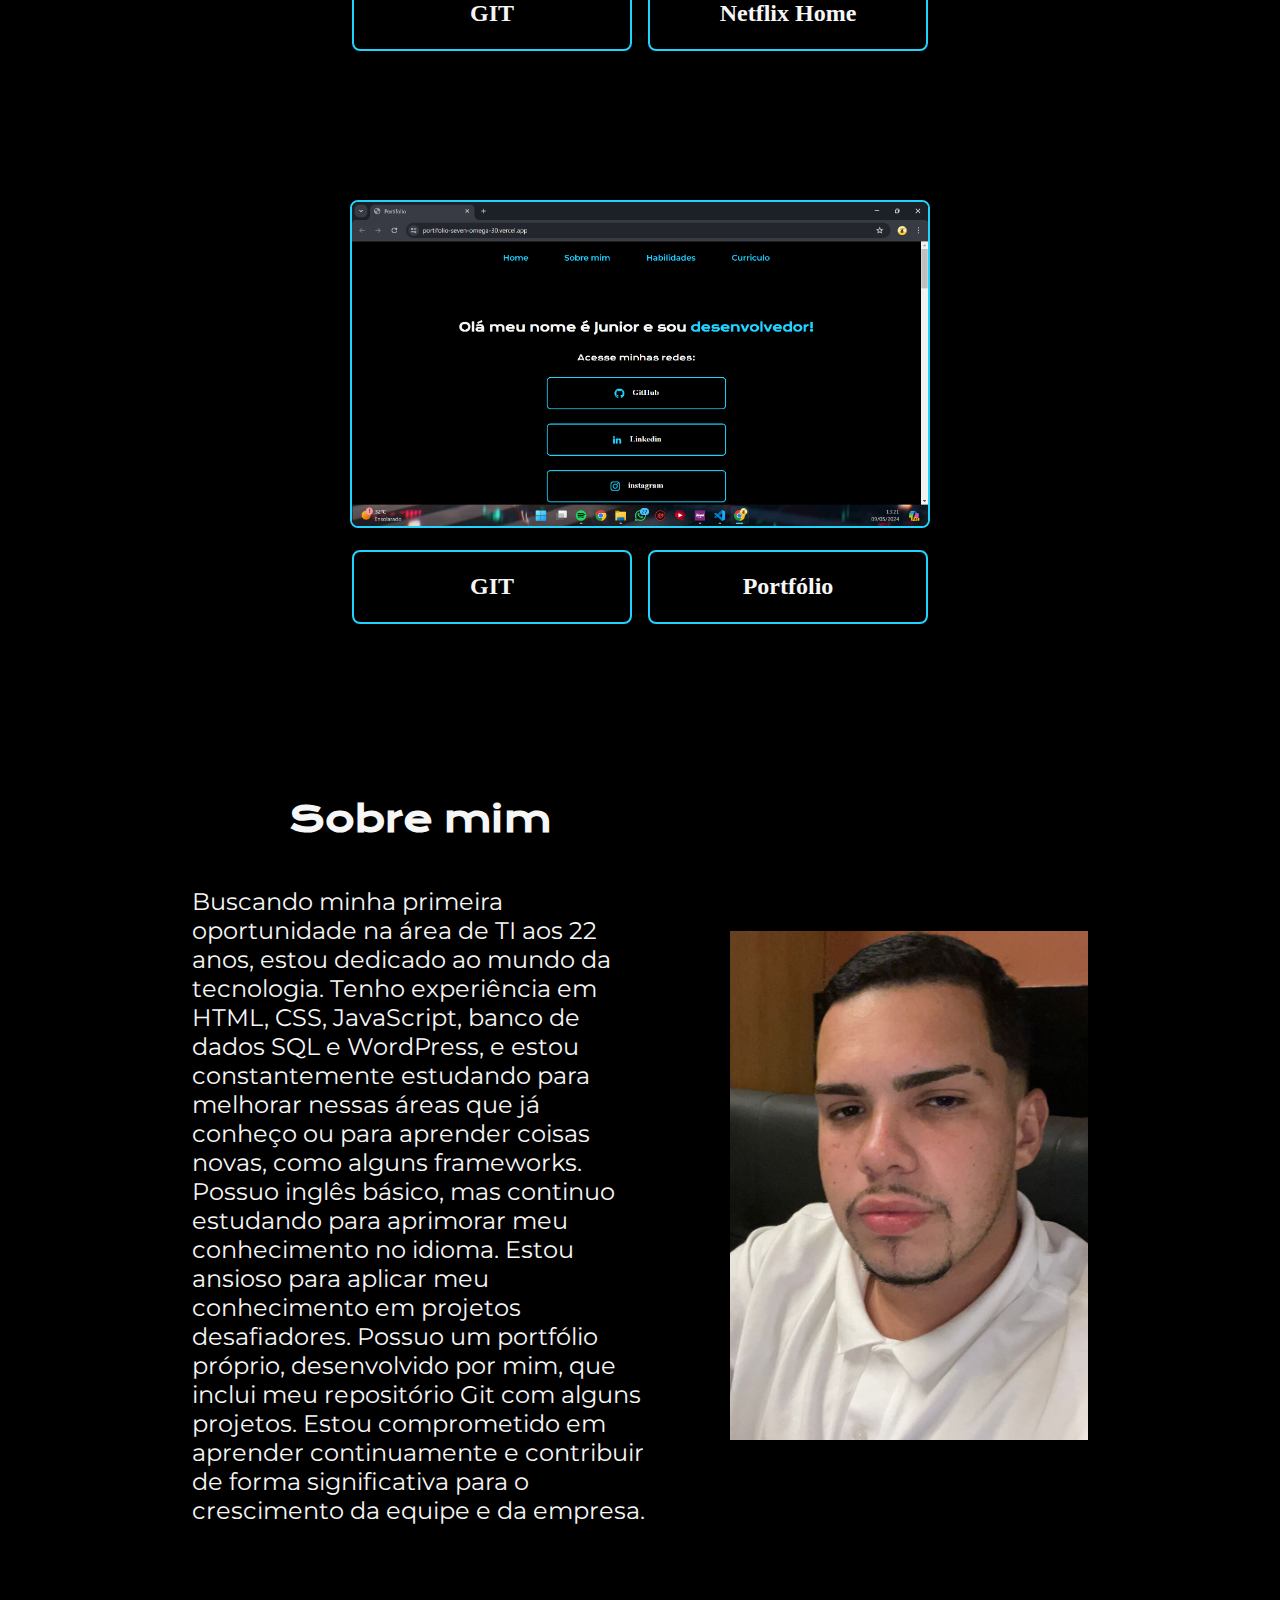
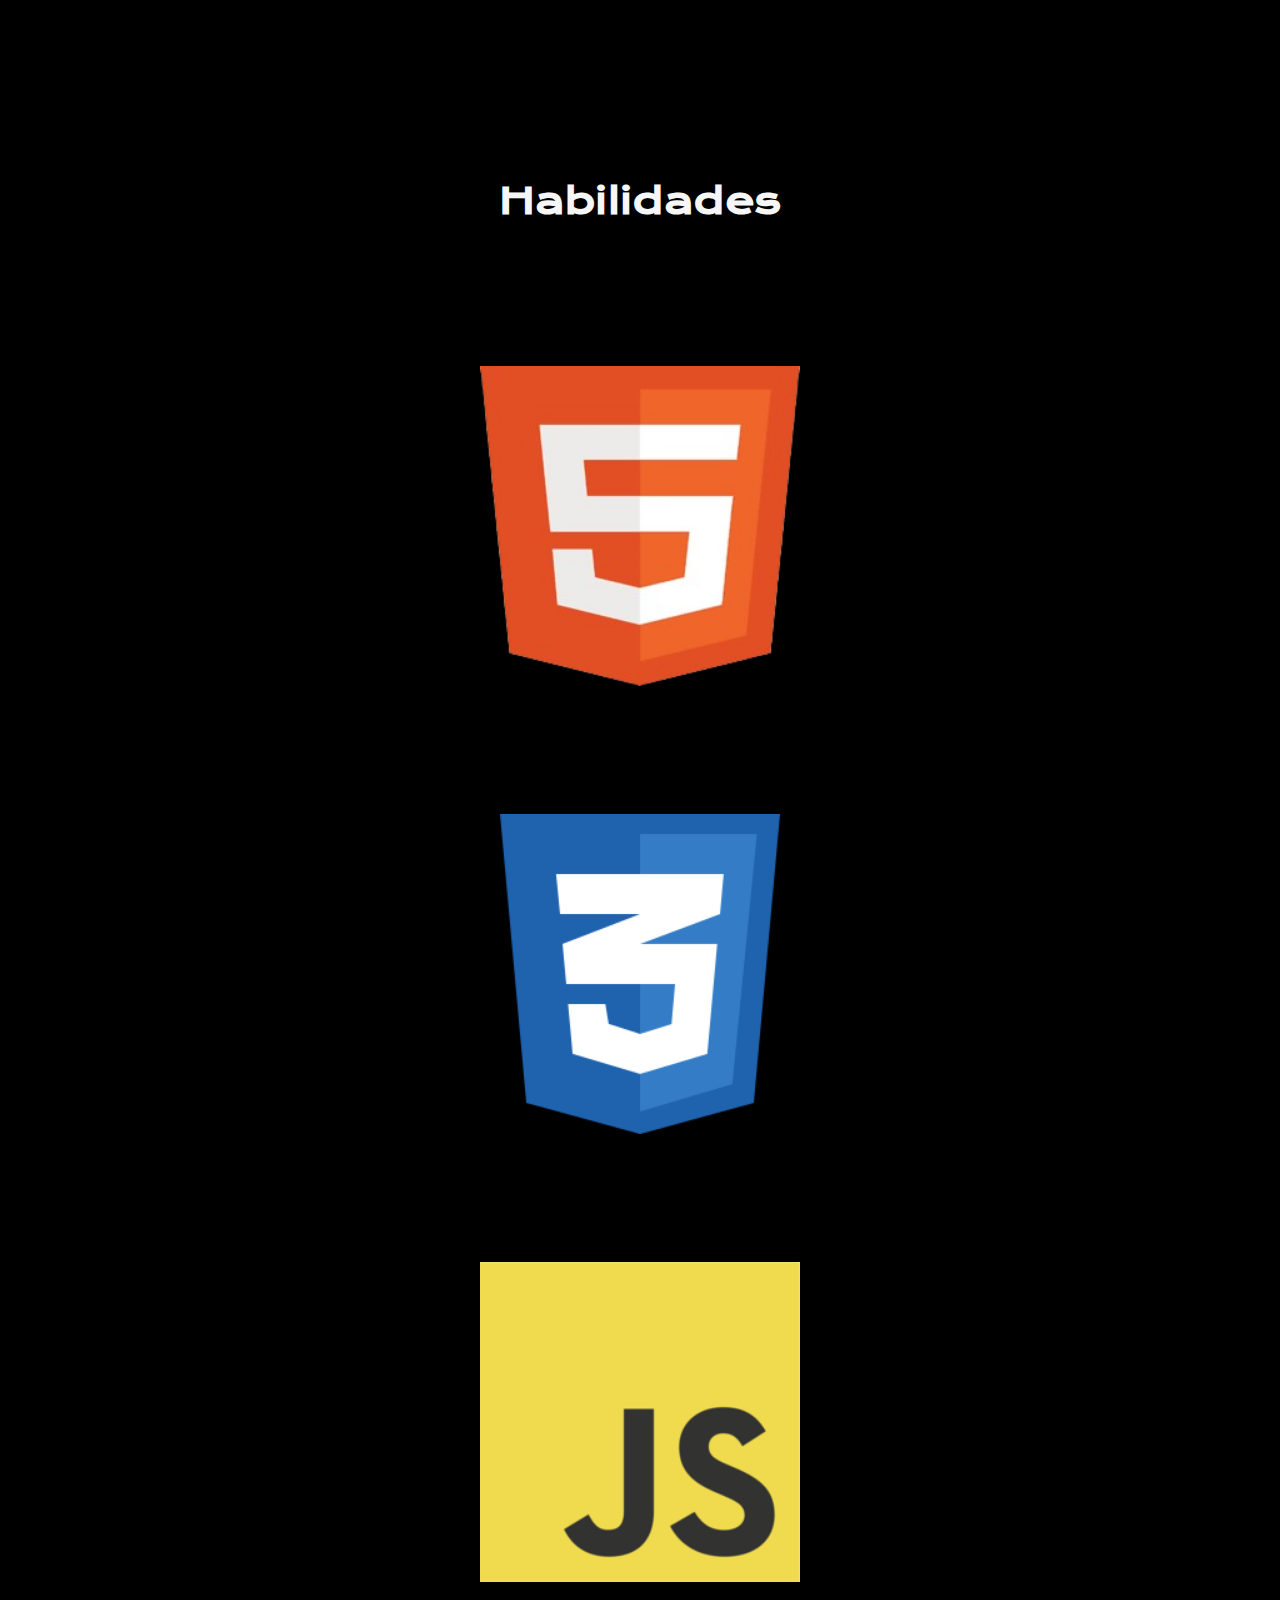
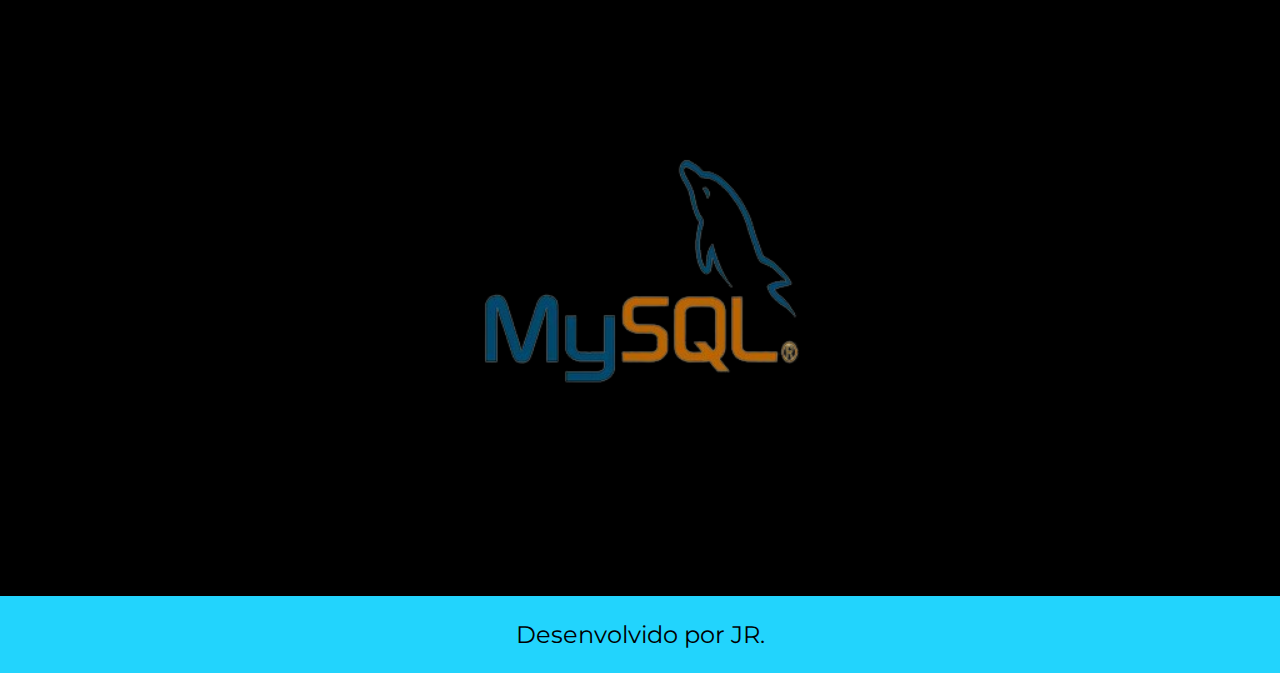
==== commit d5594365: "f" ====
--- a/index.html
+++ b/index.html
@@ -42,30 +42,29 @@
 
 
         <div id="projetos" class="apresentacao_projetos">
-            <section class="apresentacao__titulo_projetos2" >
+            <section class="apresentacao__titulo_projetos1" >
                 <h1 class="apresentacao__conteudo__titulo">
                     Projetos
                 </h1>
             </section>
-            <section class="apresentacao__conteudo_projetos2">
-                
+
+
+            <section class="apresentacao__conteudo_projetos1"> 
                 <img class="apresentacao__imagem_projetos" src="./assets/Home netflix.png" alt="HTML">
-
                 <div class="apresentacao__links__navegacao_projetos">
-                    <a class="botao_projetos" href="https://github.com/jrr17jrr/netflix"  >GIT</a>
+                    <a class="botao_projetos" href="https://github.com/jrr17jrr/netflix">GIT</a>
                     <a class="botao_projetos" href="https://netflix-beta-black.vercel.app/"  >Netflix Home</a>
                 </div>
-
             </section>
 
-        </section>
+        
+        
         <section class="apresentacao__conteudo_projetos2">
             <img class="apresentacao__imagem_projetos" src="./assets/portfolio.png" alt="HTML">
             <div class="apresentacao__links__navegacao_projetos">
-                <a class="botao_projetos"  href="https://github.com/jrr17jrr/Meu-primeiro-portfolio/"  >GIT</a>
+                <a class="botao_projetos"href="https://github.com/jrr17jrr/Meu-primeiro-portfolio/">GIT</a>
                 <a class="botao_projetos"href="https://portfolio-seven-omega-30.vercel.app/">Portfólio</a>
-            </div>
-            
+            </div>  
         </section>
         </div>
 
--- a/styles/styles.css
+++ b/styles/styles.css
@@ -293,10 +293,6 @@
     
 }
 
-.borda_azul{
-    border: 2px solid var(--cor-terciaria);
-    border-radius: 8px;
-}
 
 .rodape{
     padding: 24px;
@@ -390,6 +386,23 @@
          
     }
 
-}
-
-
+    .botao_projetos{
+        display: flex;
+        justify-content: center;
+        flex-direction: row;
+        gap: 16px;
+        border: 2px solid var(--cor-terciaria);
+        width: 60%;
+        text-align: center;
+        border-radius: 8px;
+        font-size: 1.2rem;
+        font-weight: 600;
+        padding: 21.5px 0;
+        text-decoration: none;
+        color: var(--cor-secundaria);
+        font-family: var(--font-secundaria);
+    }
+
+}
+
+
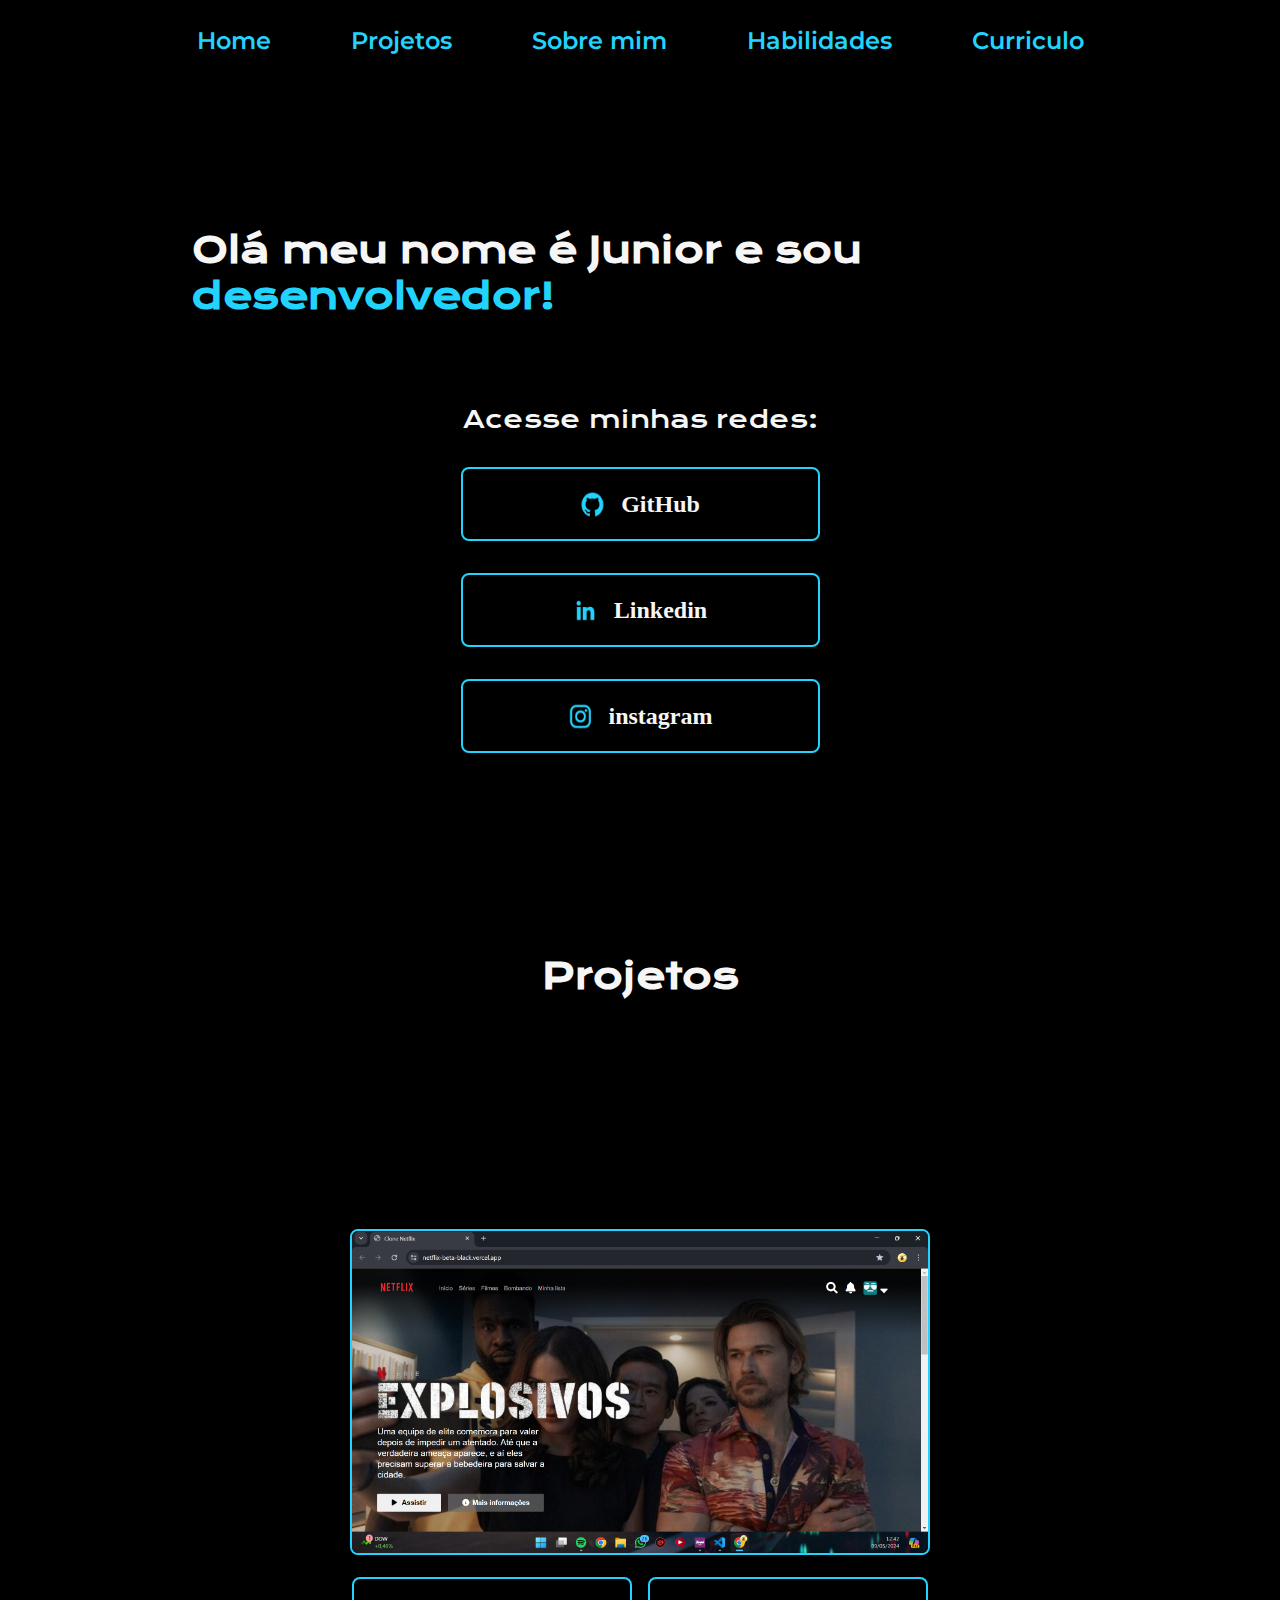
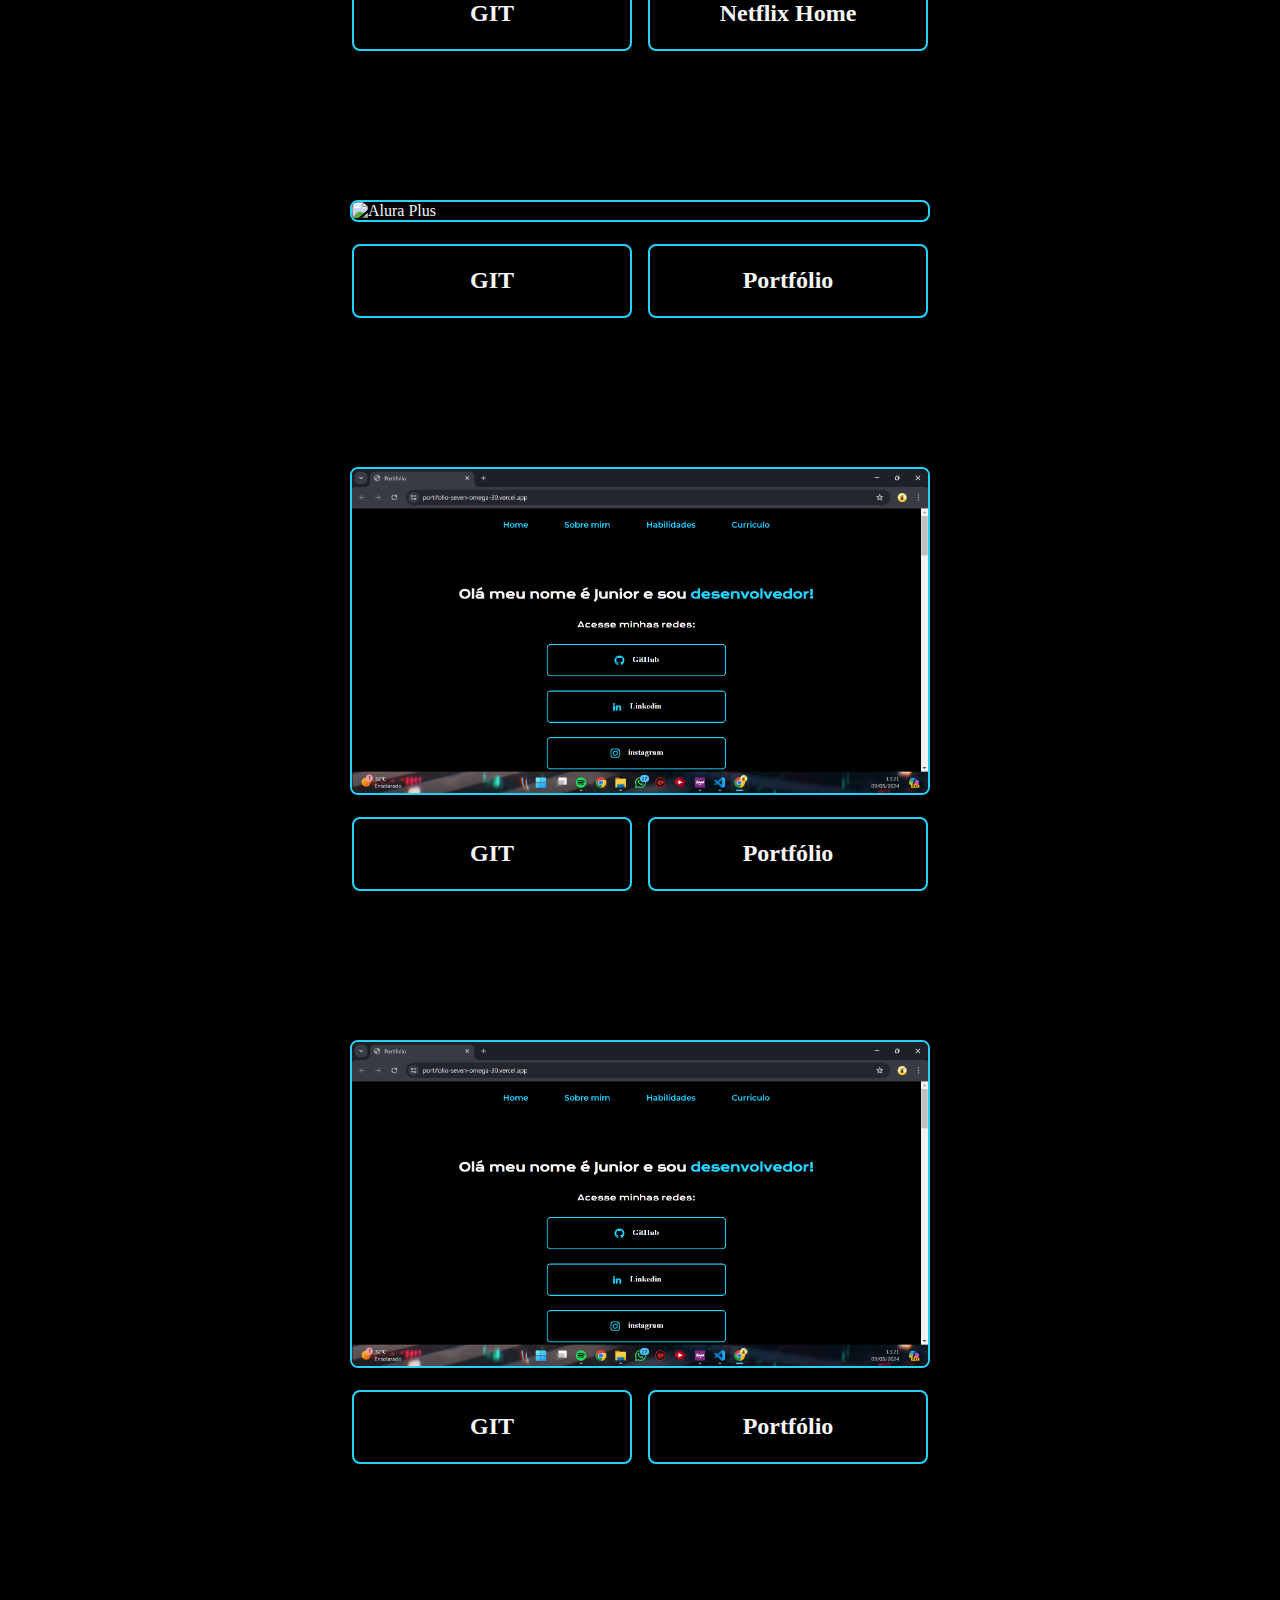
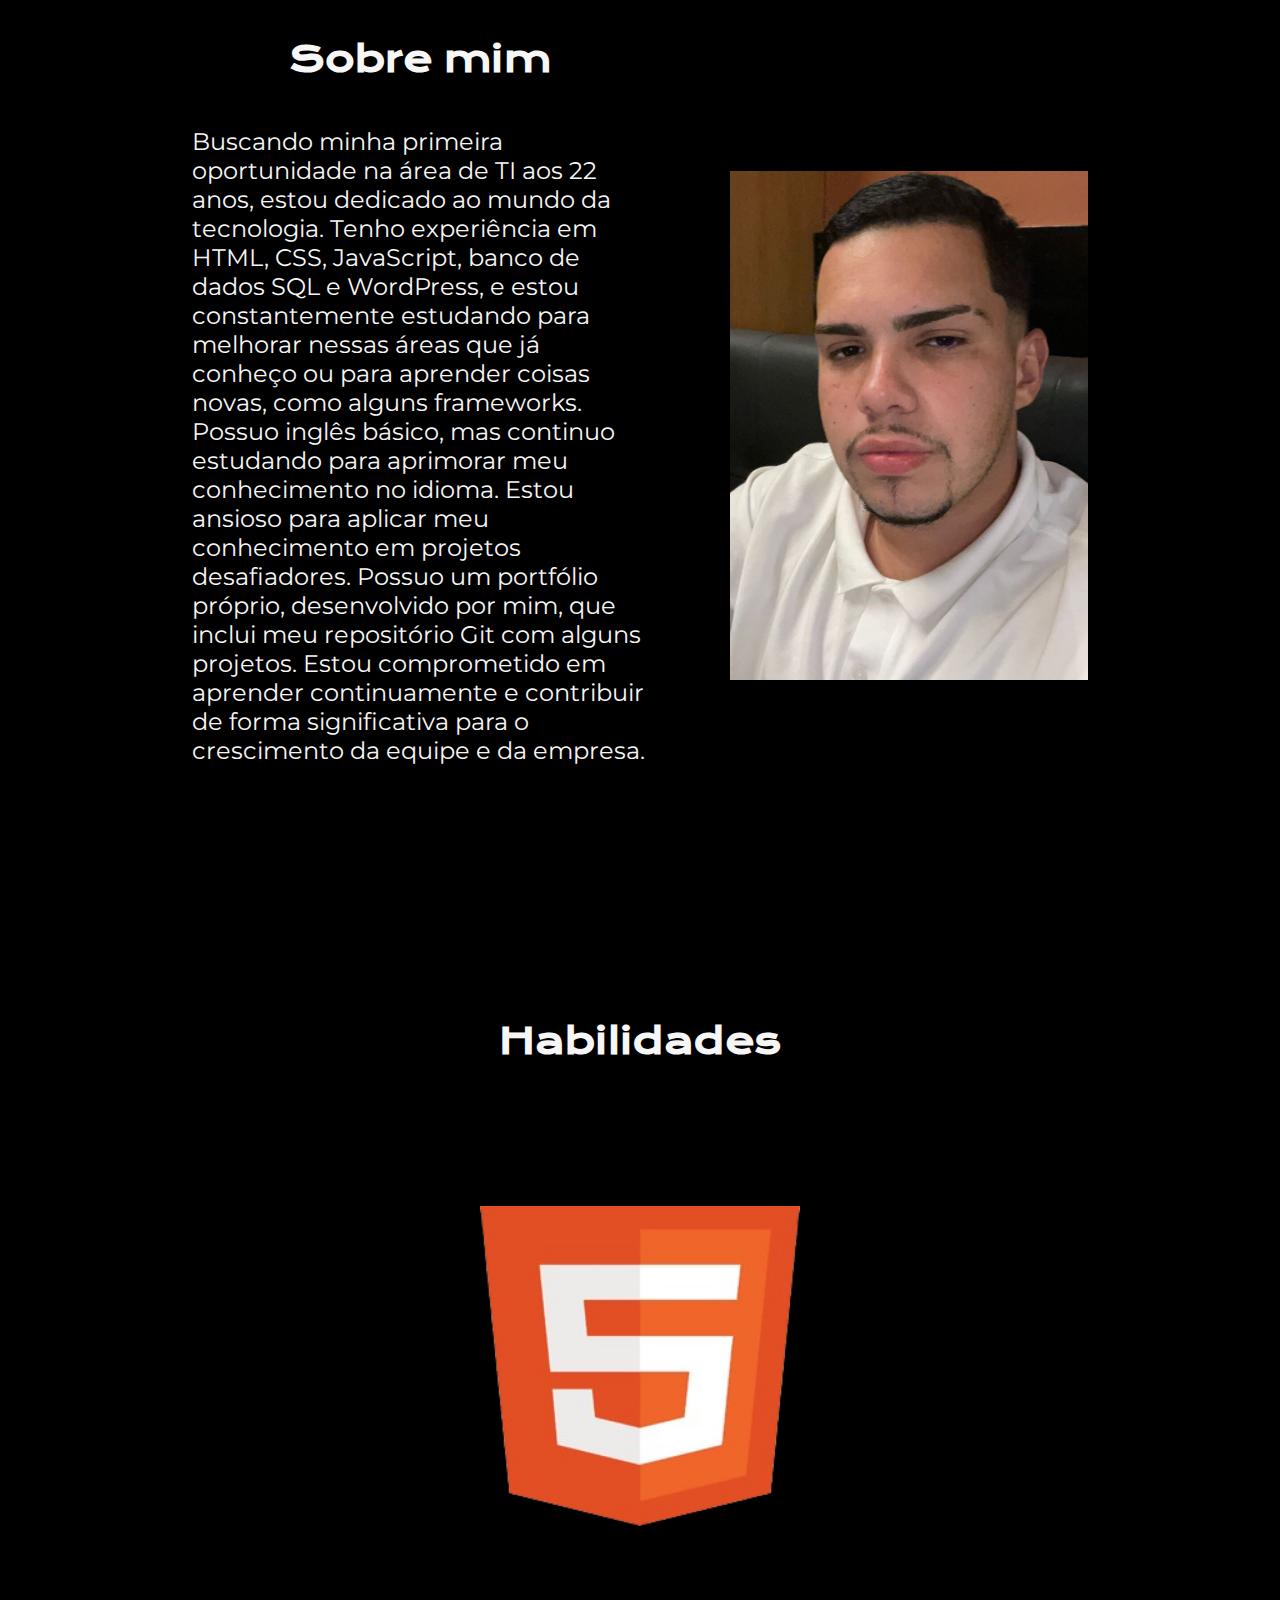
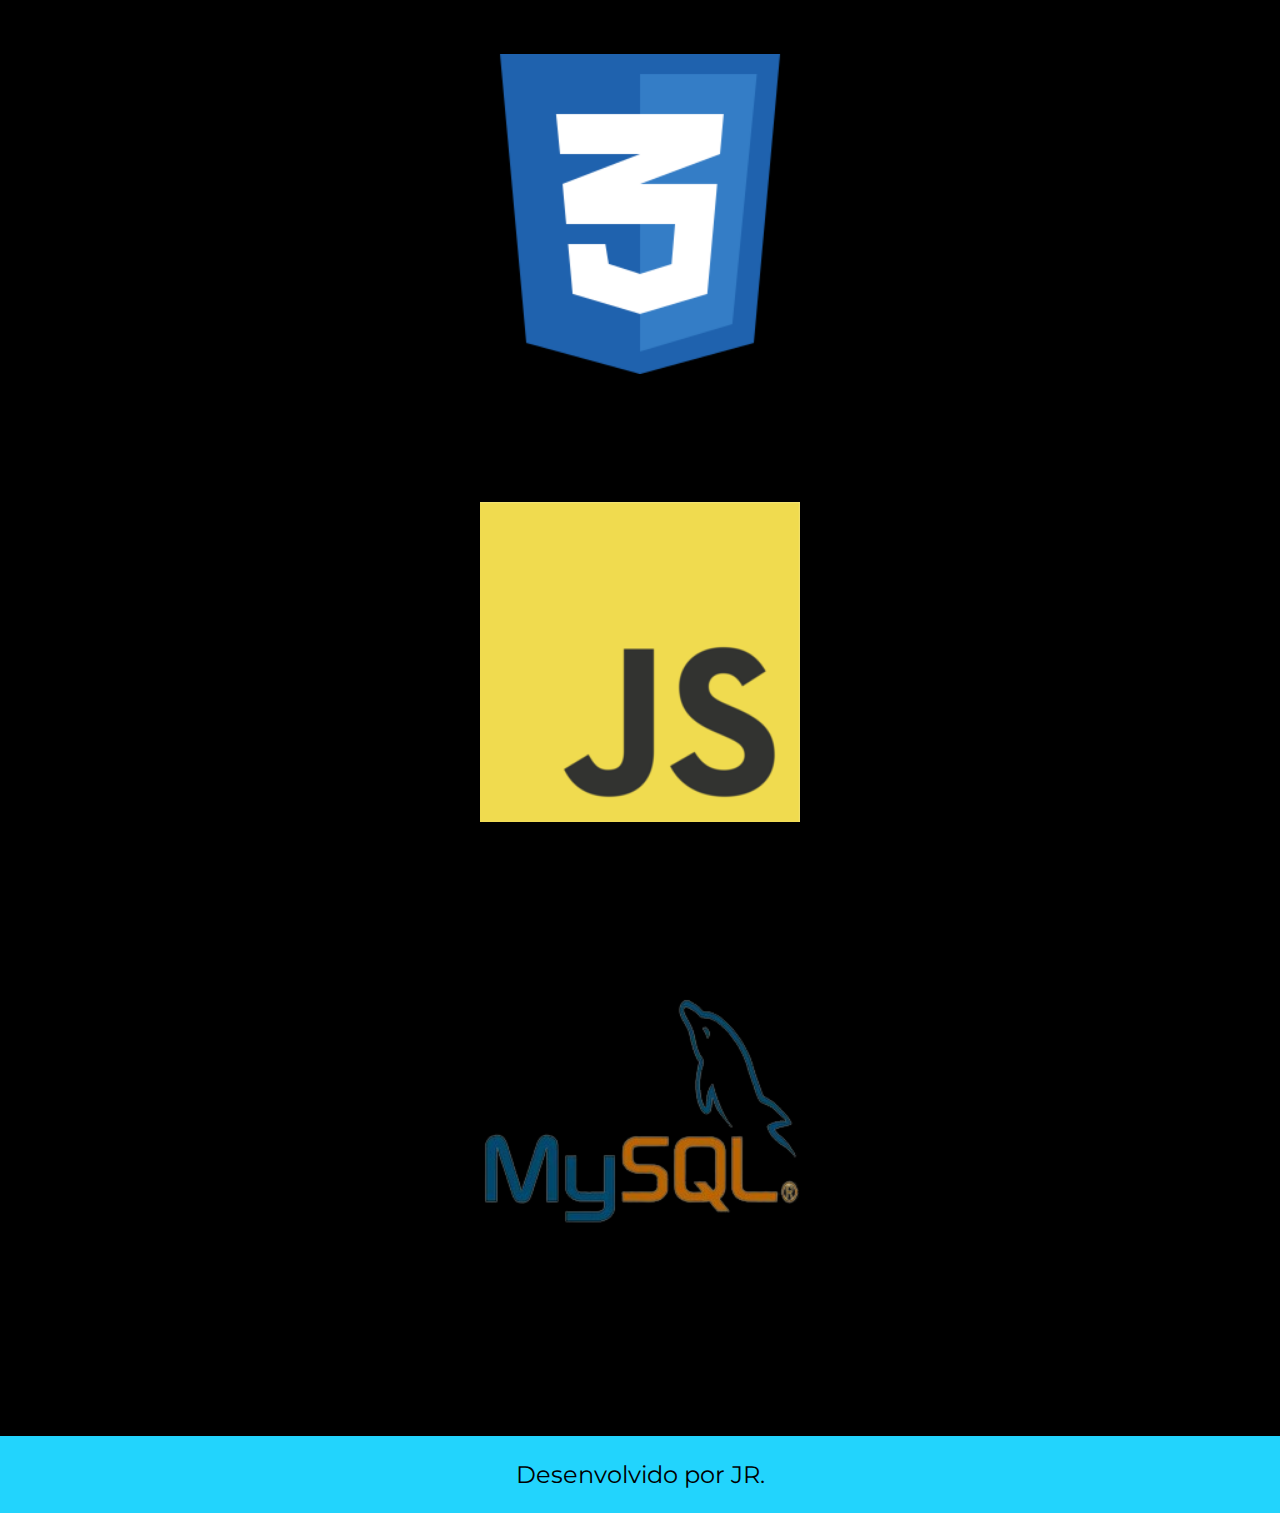
==== commit fec14d12: "fix" ====
--- a/index.html
+++ b/index.html
@@ -50,7 +50,7 @@
 
 
             <section class="apresentacao__conteudo_projetos1"> 
-                <img class="apresentacao__imagem_projetos" src="./assets/Home netflix.png" alt="HTML">
+                <img class="apresentacao__imagem_projetos" src="./assets/Home netflix.png" alt="Netflix Home">
                 <div class="apresentacao__links__navegacao_projetos">
                     <a class="botao_projetos" href="https://github.com/jrr17jrr/netflix">GIT</a>
                     <a class="botao_projetos" href="https://netflix-beta-black.vercel.app/"  >Netflix Home</a>
@@ -59,14 +59,33 @@
 
         
         
-        <section class="apresentacao__conteudo_projetos2">
+        <section class="apresentacao__conteudo_projetos1">
+            <img class="apresentacao__imagem_projetos" src="./assets/" alt="Alura Plus">
+            <div class="apresentacao__links__navegacao_projetos">
+                <a class="botao_projetos"href="https://github.com/jrr17jrr/Meu-primeiro-portfolio/">GIT</a>
+                <a class="botao_projetos"href="https://portfolio-seven-omega-30.vercel.app/">Portfólio</a>
+            </div>  
+        </section>
+       
+
+        <section class="apresentacao__conteudo_projetos1">
             <img class="apresentacao__imagem_projetos" src="./assets/portfolio.png" alt="HTML">
             <div class="apresentacao__links__navegacao_projetos">
                 <a class="botao_projetos"href="https://github.com/jrr17jrr/Meu-primeiro-portfolio/">GIT</a>
                 <a class="botao_projetos"href="https://portfolio-seven-omega-30.vercel.app/">Portfólio</a>
             </div>  
         </section>
-        </div>
+       
+         
+        <section class="apresentacao__conteudo_projetos1">
+            <img class="apresentacao__imagem_projetos" src="./assets/portfolio.png" alt="HTML">
+            <div class="apresentacao__links__navegacao_projetos">
+                <a class="botao_projetos"href="https://github.com/jrr17jrr/Meu-primeiro-portfolio/">GIT</a>
+                <a class="botao_projetos"href="https://portfolio-seven-omega-30.vercel.app/">Portfólio</a>
+            </div>  
+        </section>
+       
+
 
 
         <div id="sobremim" class="apresentacao">
--- a/styles/styles.css
+++ b/styles/styles.css
@@ -358,13 +358,7 @@
         text-align: center;
     }
 
-    .apresentacao__conteudo_projetos2 {
-        width: auto;
-        padding: 0% 0% 15% 0%;
-        justify-content: center;
-        text-align: center;
-    }
- 
+   
     .apresentacao__conteudo_sobre_mim {
         width: auto;
         padding: 0% 0% 20% 0%;
@@ -389,13 +383,14 @@
     .botao_projetos{
         display: flex;
         justify-content: center;
+        align-items: center;
         flex-direction: row;
         gap: 16px;
         border: 2px solid var(--cor-terciaria);
         width: 60%;
         text-align: center;
         border-radius: 8px;
-        font-size: 1.2rem;
+        font-size: 1.5rem;
         font-weight: 600;
         padding: 21.5px 0;
         text-decoration: none;
@@ -405,4 +400,15 @@
 
 }
 
-
+@media screen and (max-width:768px) {
+
+    .apresentacao__conteudo__texto{
+        margin: 0 3em;
+    }
+
+    .apresentacao__conteudo__titulo{
+        
+        text-align: center;
+    }
+    
+}
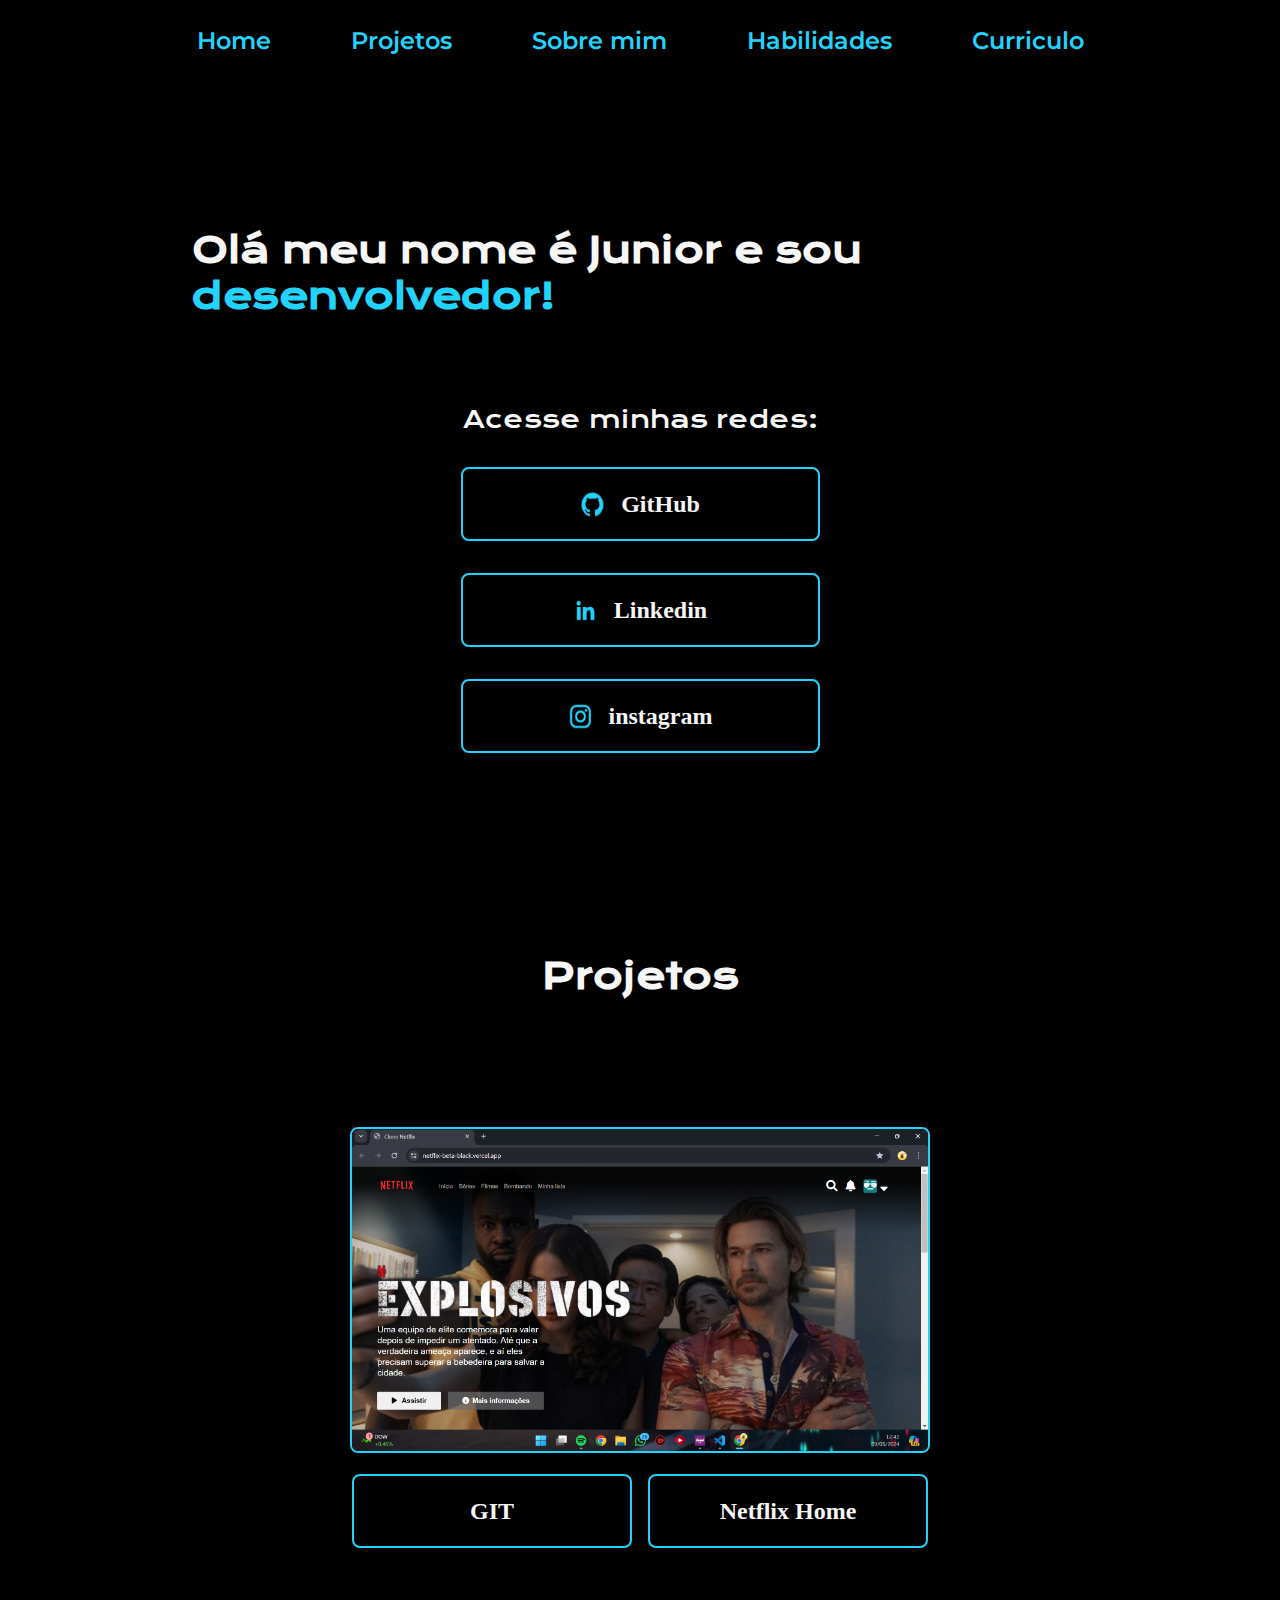
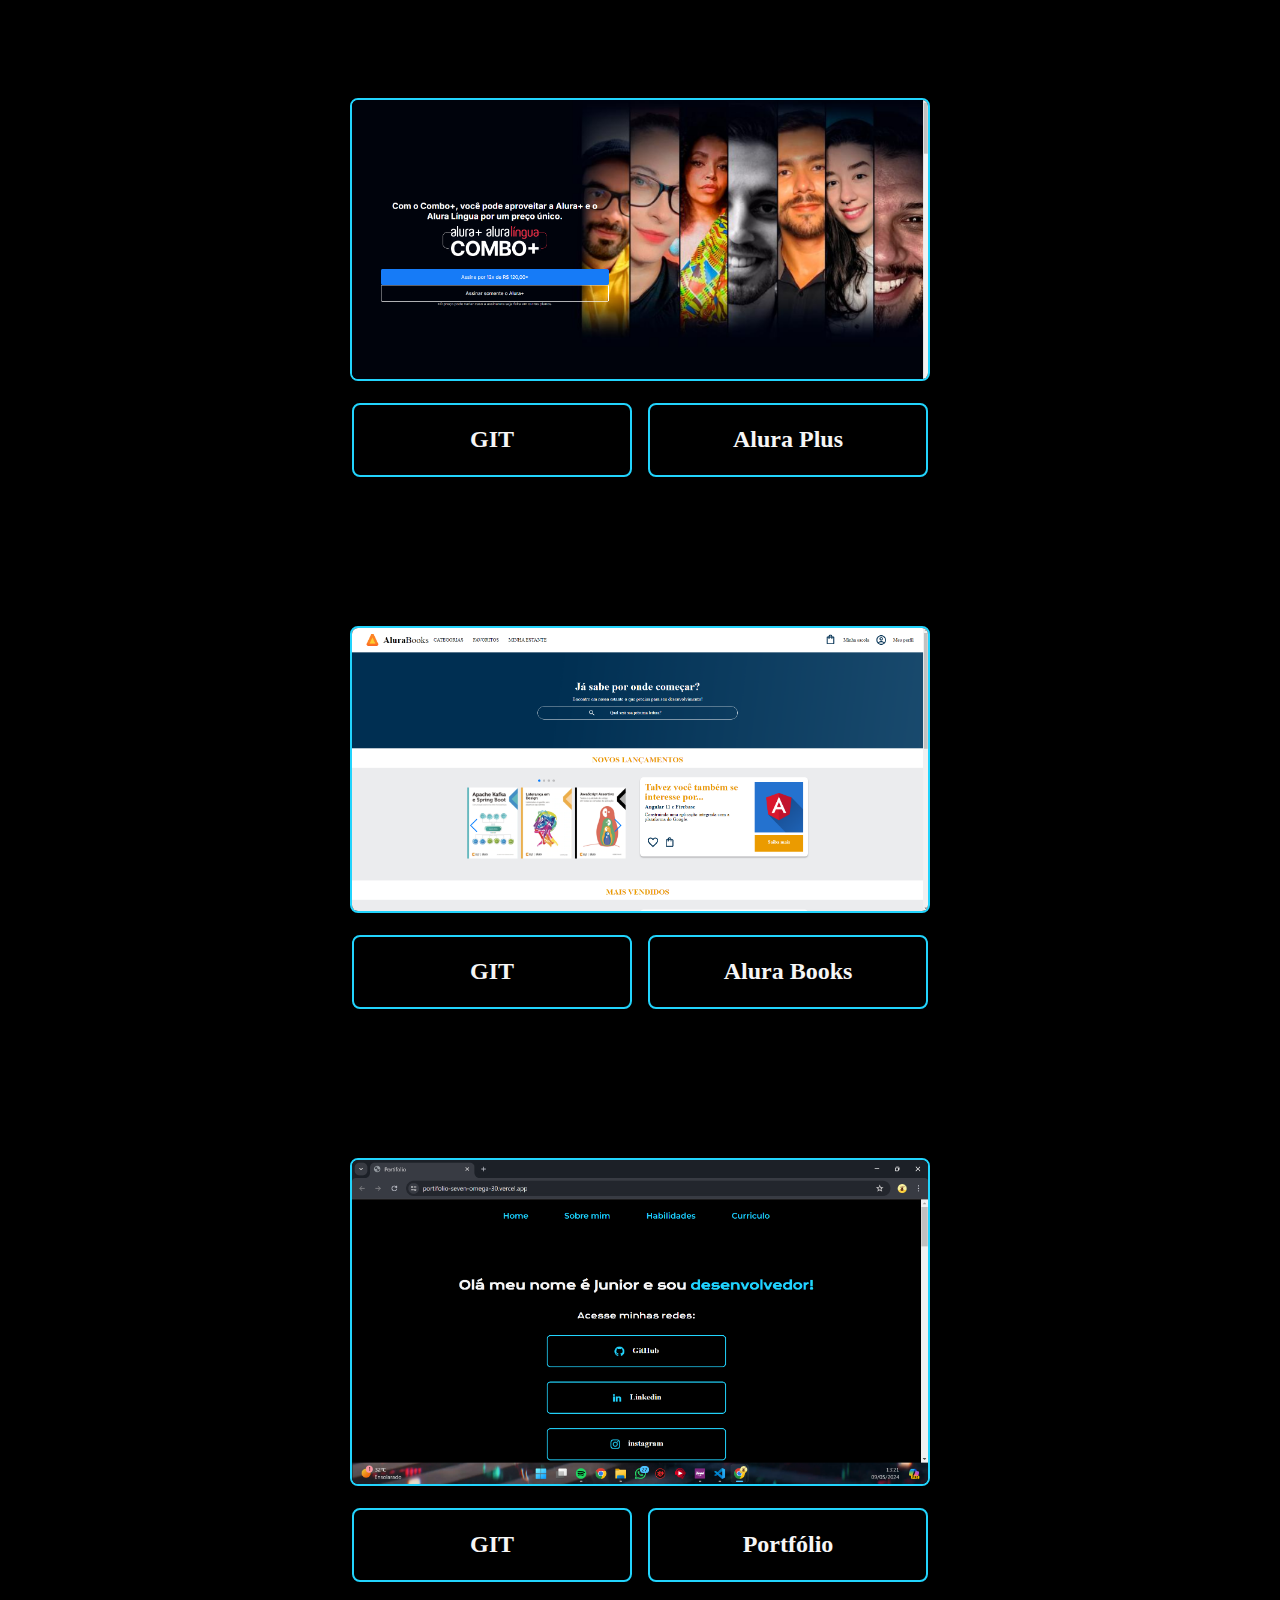
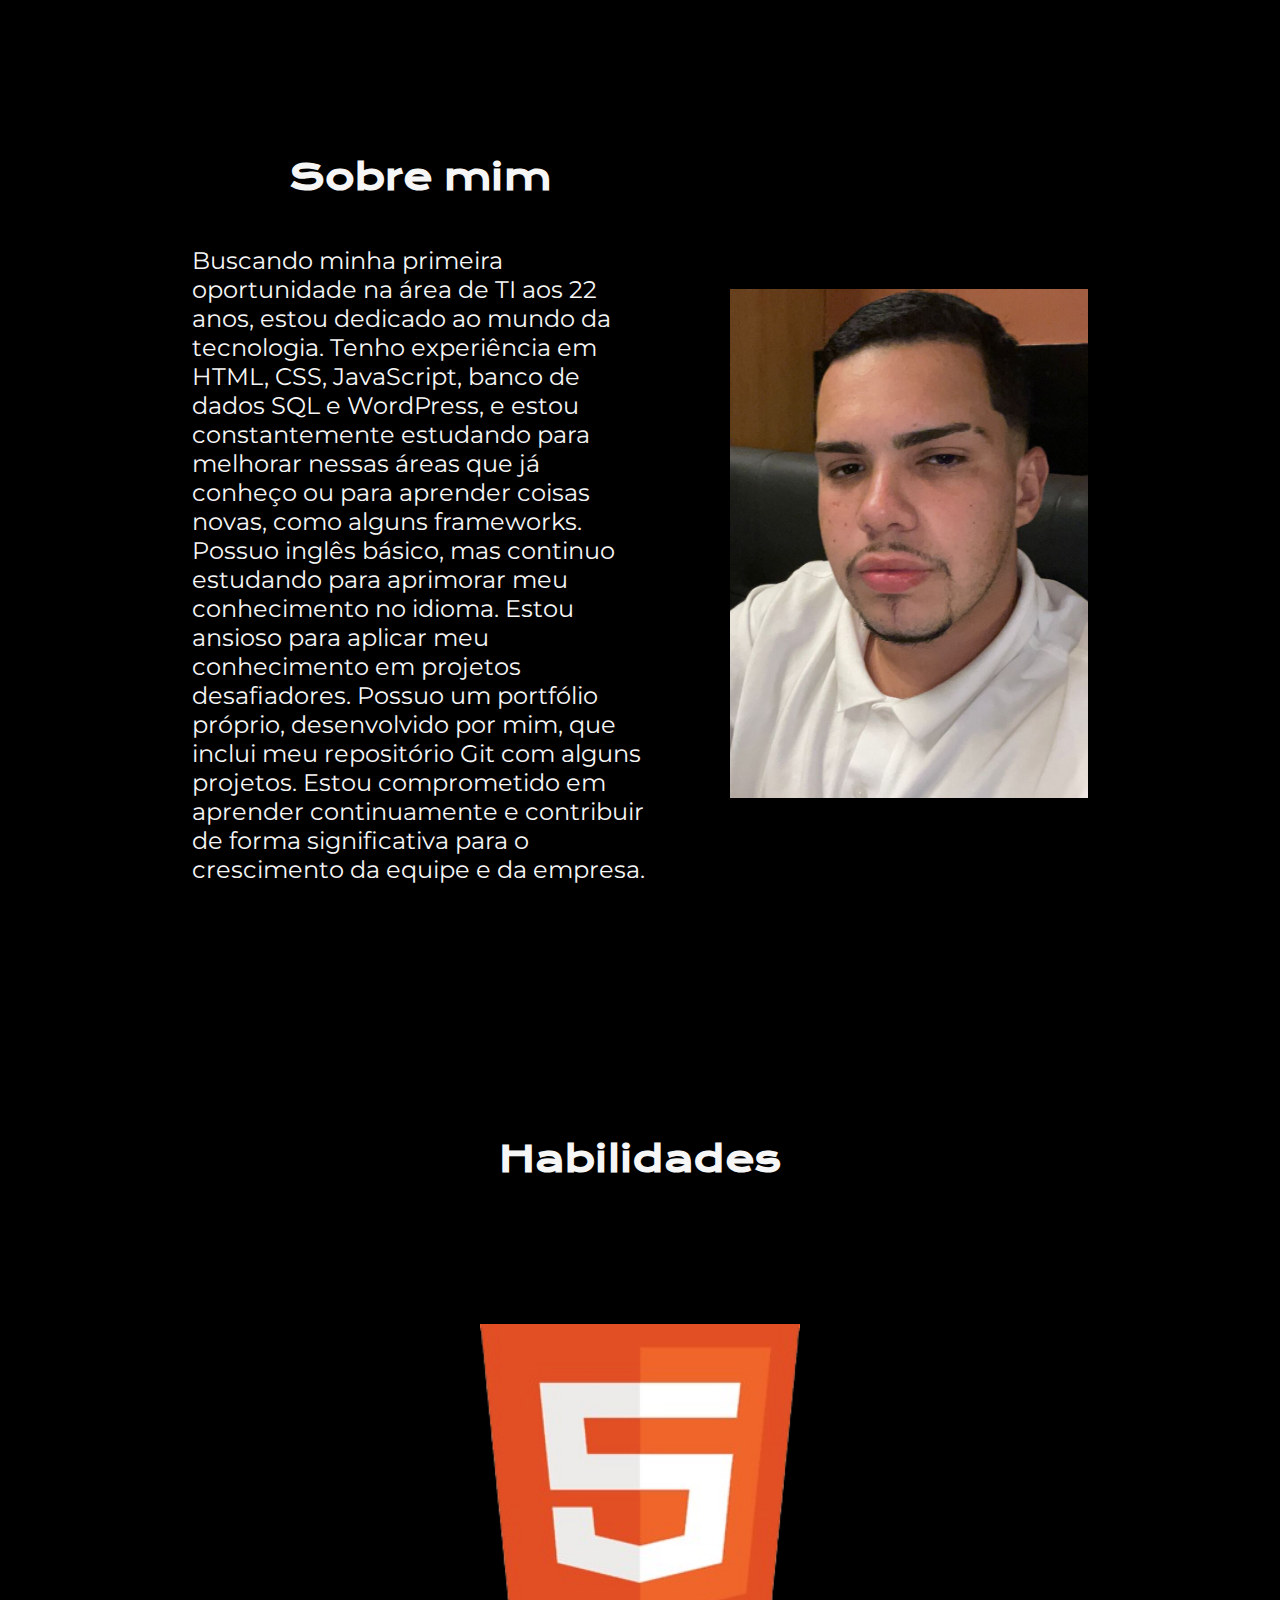
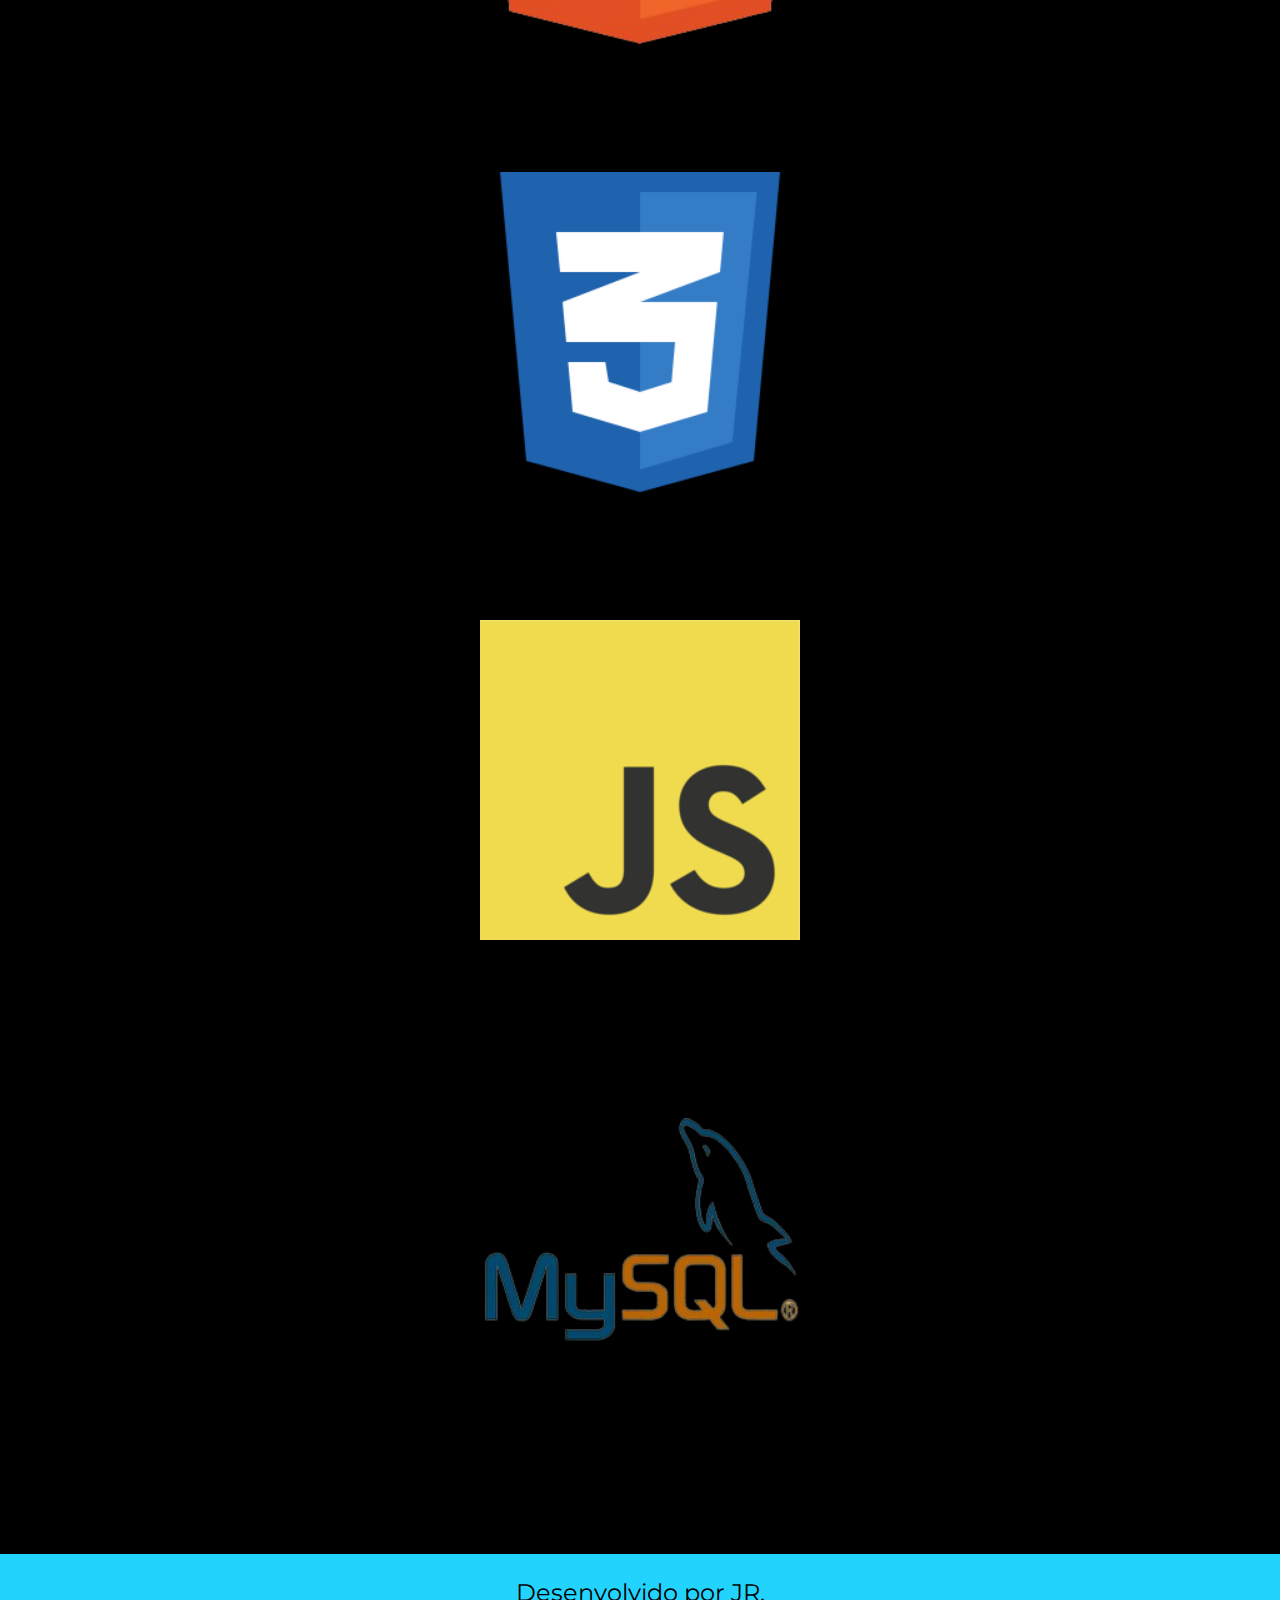
==== commit 583441c2: "fix final" ====
--- a/index.html
+++ b/index.html
@@ -42,7 +42,7 @@
 
 
         <div id="projetos" class="apresentacao_projetos">
-            <section class="apresentacao__titulo_projetos1" >
+            <section class="apresentacao__titulo_projetos" >
                 <h1 class="apresentacao__conteudo__titulo">
                     Projetos
                 </h1>
@@ -60,19 +60,19 @@
         
         
         <section class="apresentacao__conteudo_projetos1">
-            <img class="apresentacao__imagem_projetos" src="./assets/" alt="Alura Plus">
+            <img class="apresentacao__imagem_projetos" src="./assets/alura pluss.png" alt="Alura Plus">
             <div class="apresentacao__links__navegacao_projetos">
-                <a class="botao_projetos"href="https://github.com/jrr17jrr/Meu-primeiro-portfolio/">GIT</a>
-                <a class="botao_projetos"href="https://portfolio-seven-omega-30.vercel.app/">Portfólio</a>
+                <a class="botao_projetos"href="https://github.com/jrr17jrr/Aluraplus">GIT</a>
+                <a class="botao_projetos"href="https://aluraplushome-beta.vercel.app/">Alura Plus</a>
             </div>  
         </section>
        
 
         <section class="apresentacao__conteudo_projetos1">
-            <img class="apresentacao__imagem_projetos" src="./assets/portfolio.png" alt="HTML">
+            <img class="apresentacao__imagem_projetos" src="./assets/alura books.png" alt="Alura Books">
             <div class="apresentacao__links__navegacao_projetos">
-                <a class="botao_projetos"href="https://github.com/jrr17jrr/Meu-primeiro-portfolio/">GIT</a>
-                <a class="botao_projetos"href="https://portfolio-seven-omega-30.vercel.app/">Portfólio</a>
+                <a class="botao_projetos"href="https://github.com/jrr17jrr/Alura-Books">GIT</a>
+                <a class="botao_projetos"href="https://alura-books-iota-one.vercel.app/">Alura Books</a>
             </div>  
         </section>
        
--- a/styles/styles.css
+++ b/styles/styles.css
@@ -86,12 +86,13 @@
     padding: 0% 0% 8% 0%;
 }
 
-.apresentacao__titulo_projetos1{
-    display: flex;
-    flex-direction: column;
-    
-    align-items: center;
-    padding: 0% 0% 8% 0%;
+.apresentacao__titulo_projetos{
+    display: flex;
+    flex-direction: column;
+    
+    align-items: center;
+    padding: 0 0 0 0;
+    margin: 0;
 
 }
 
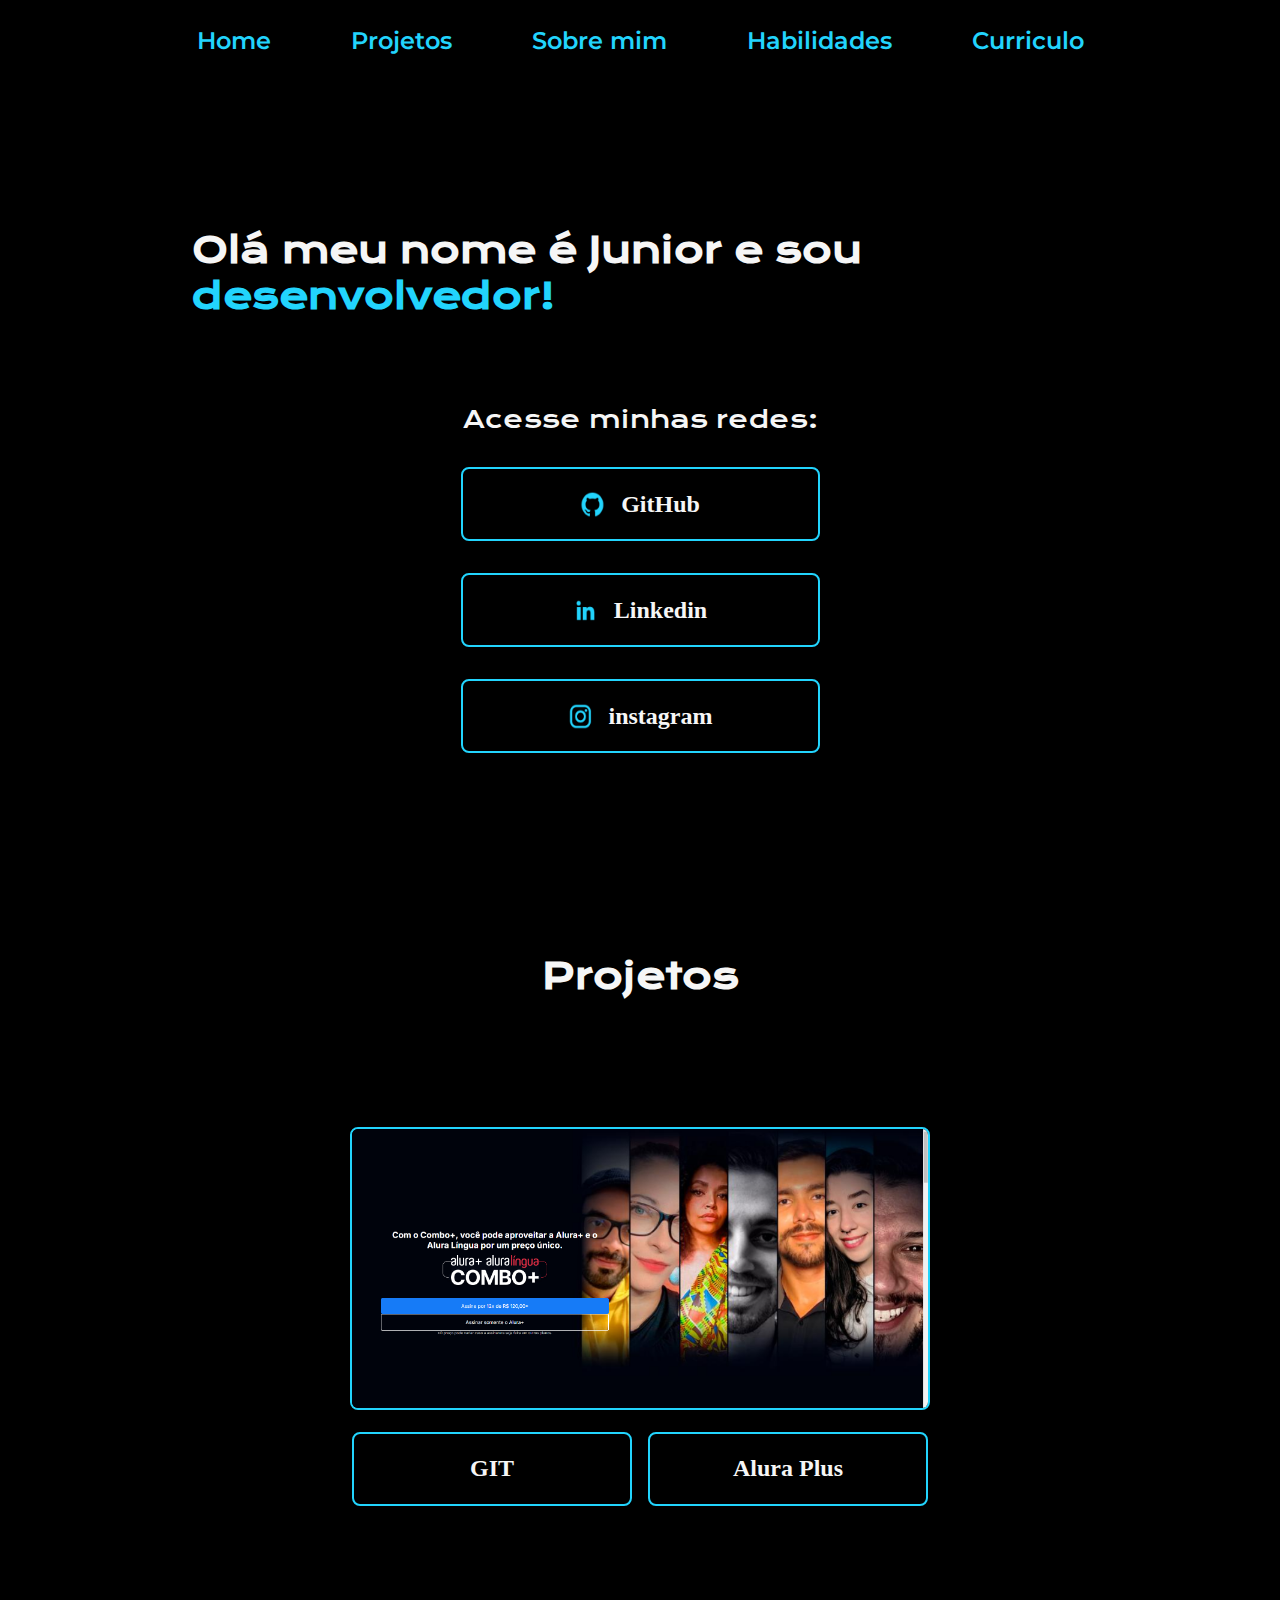
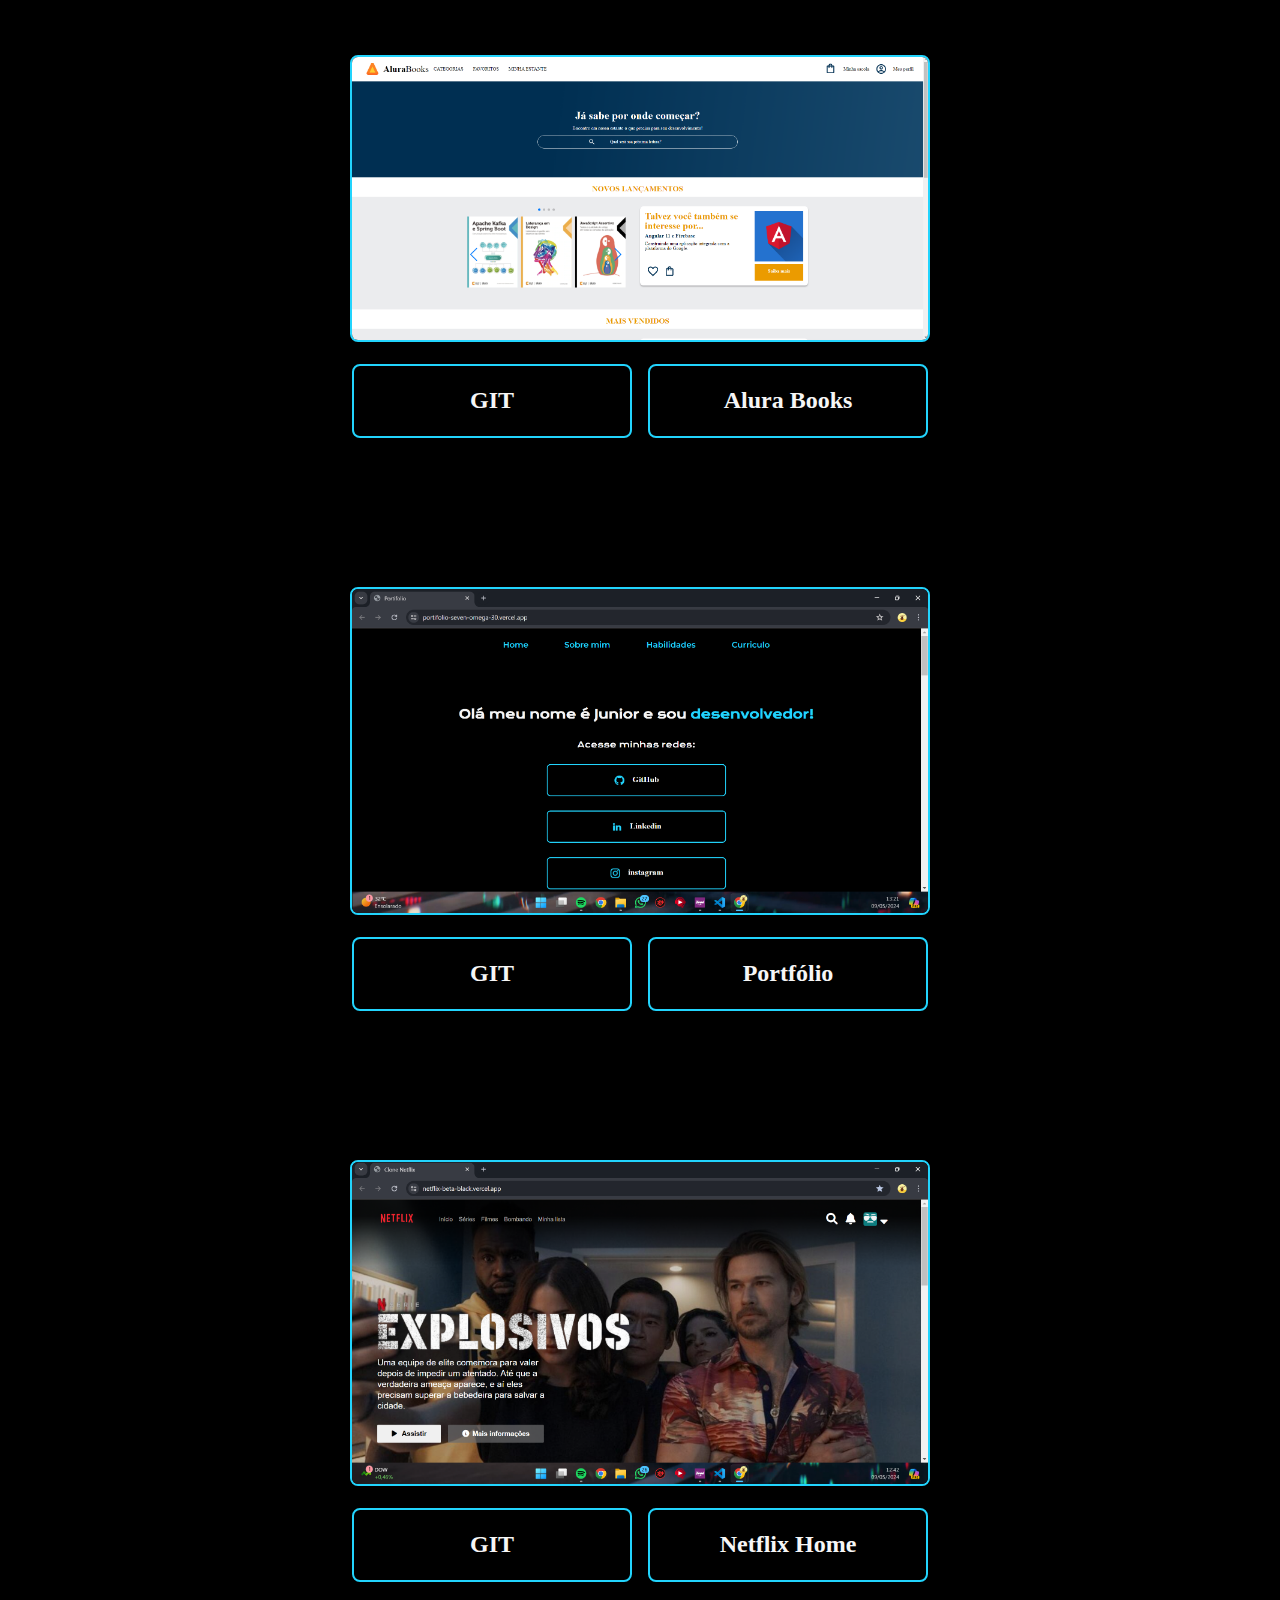
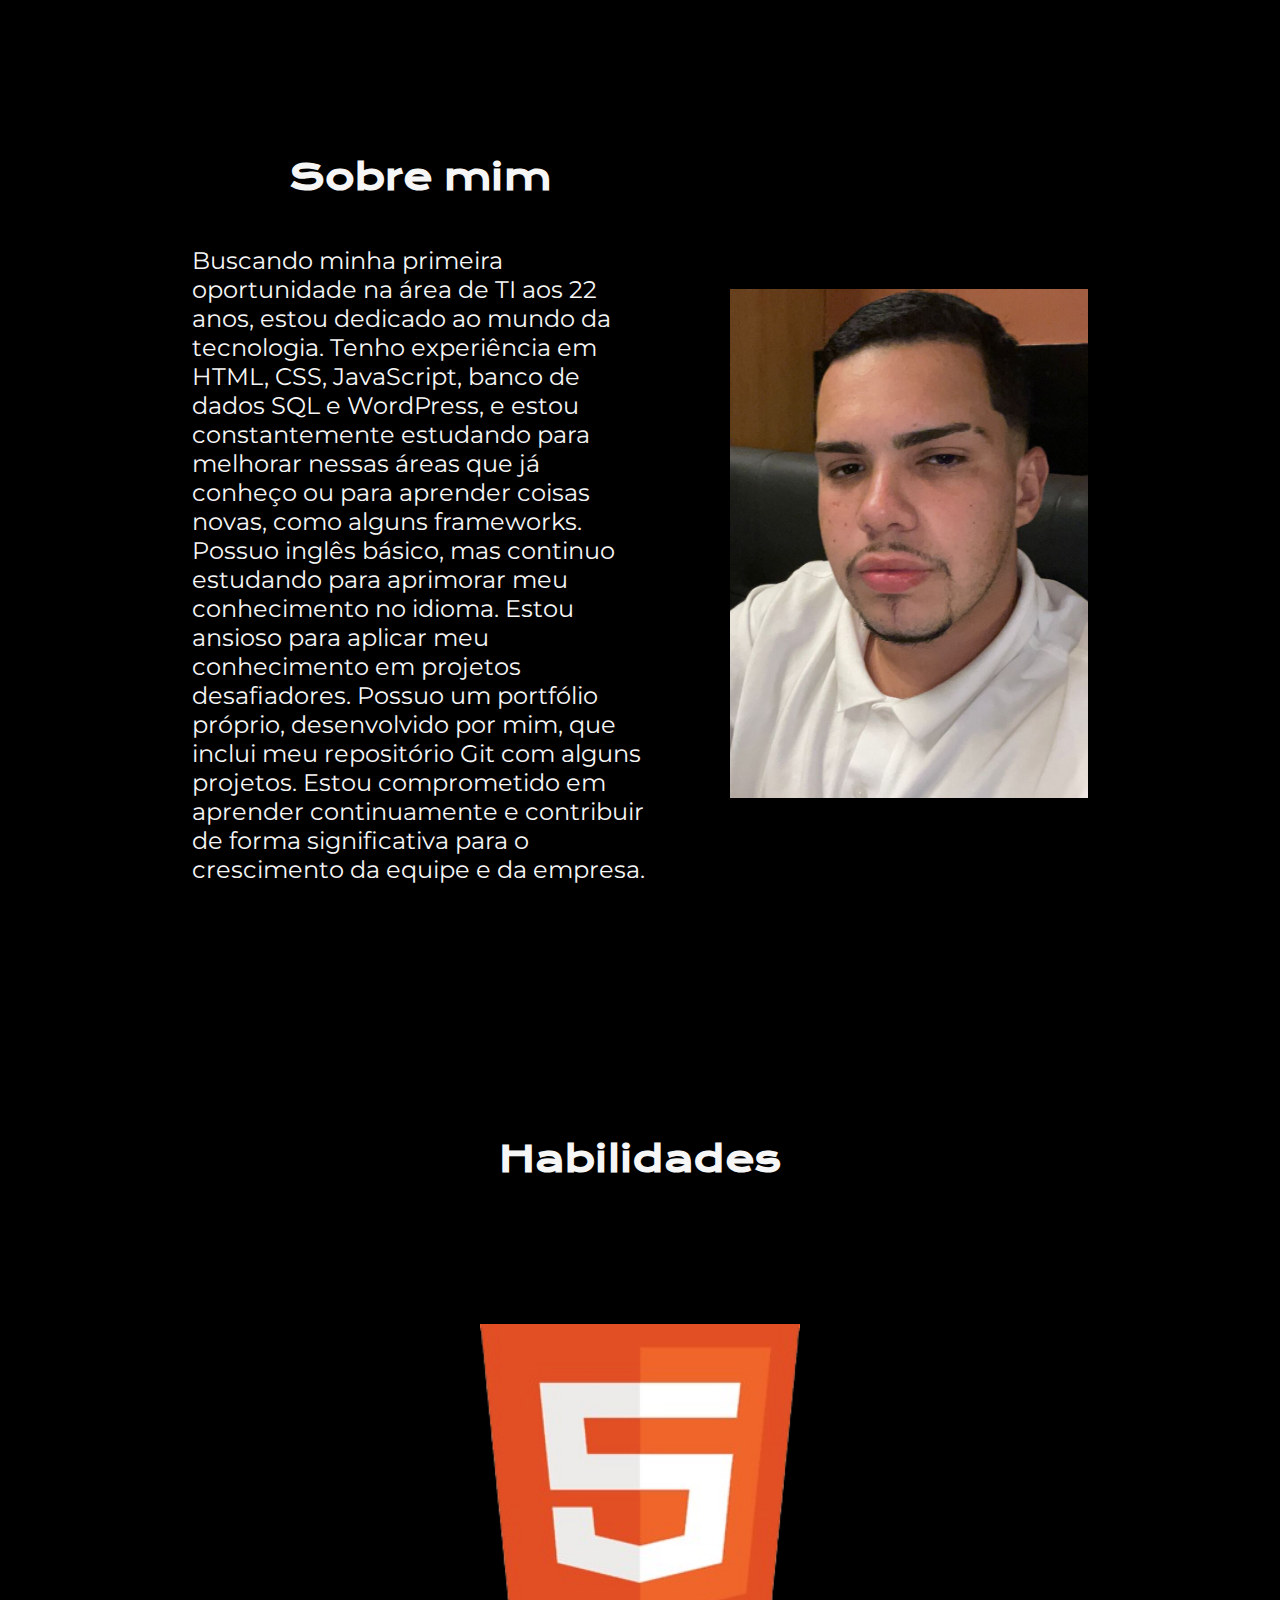
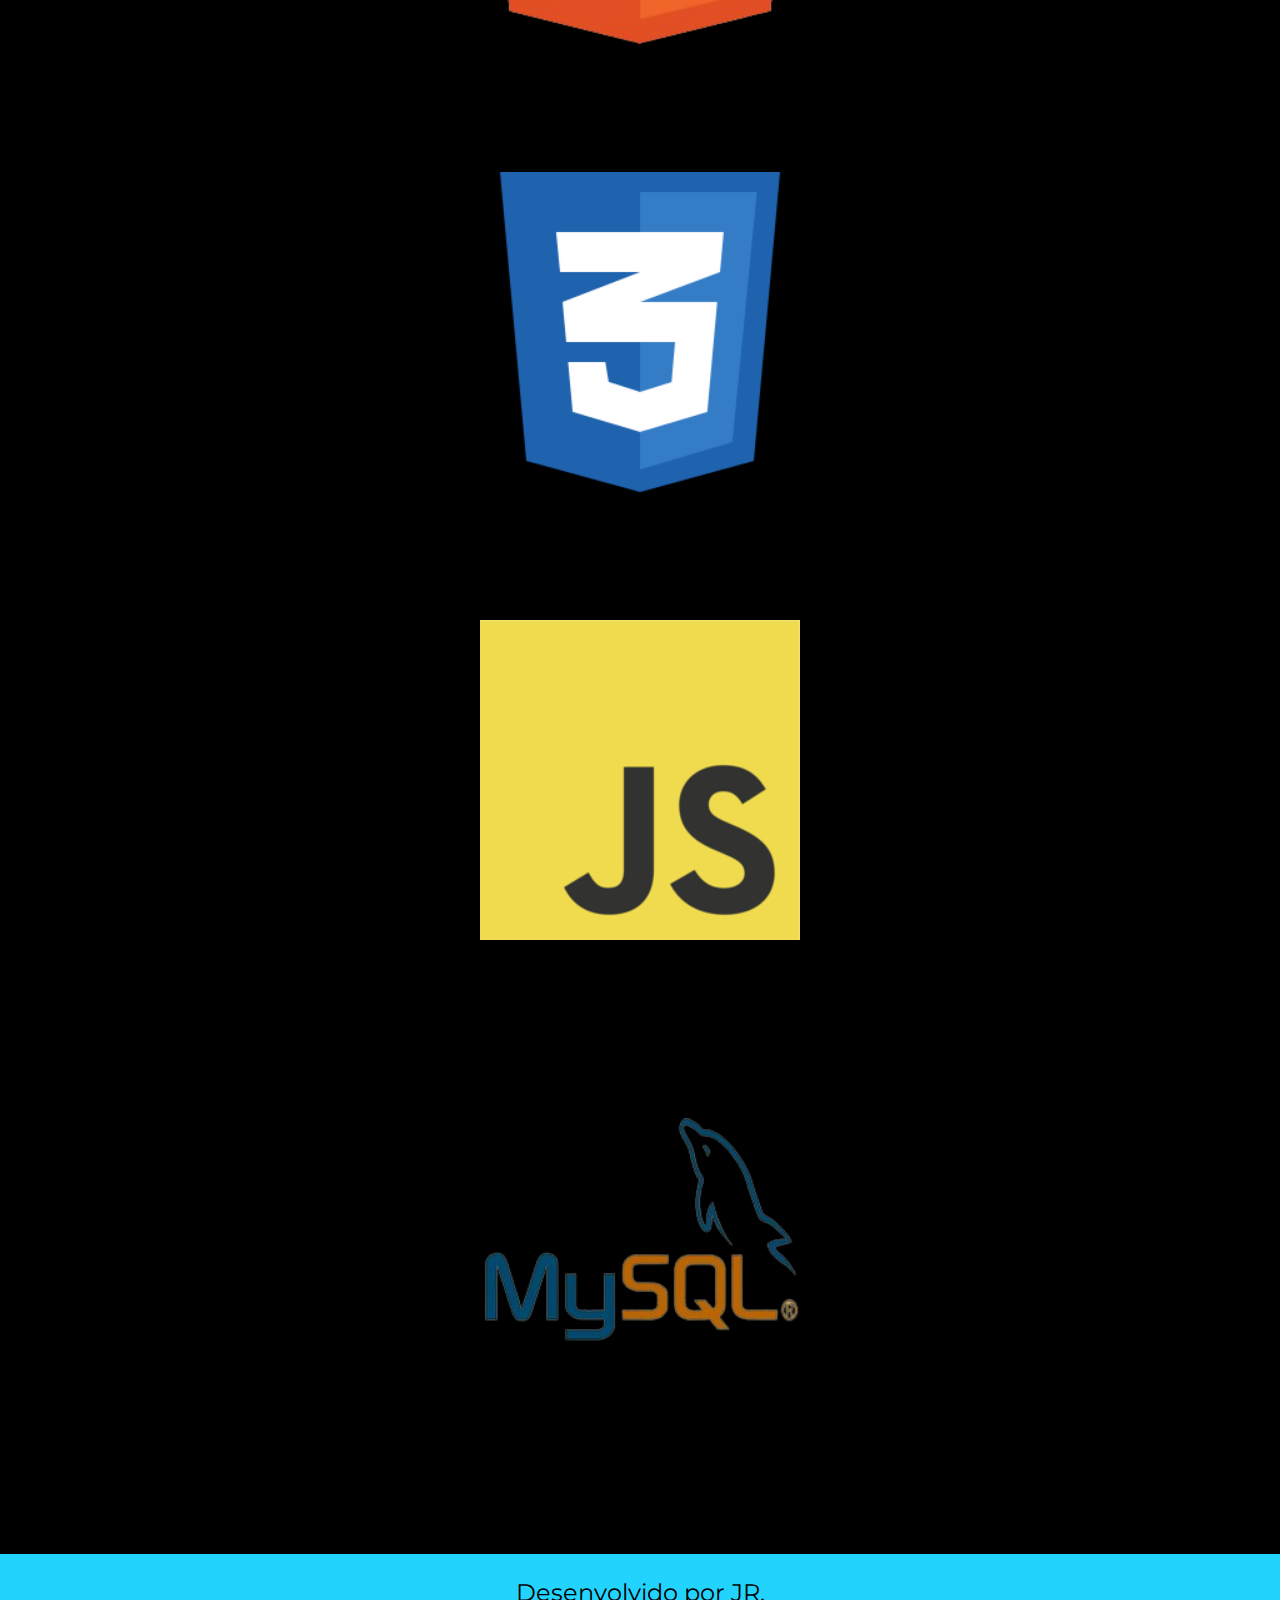
==== commit f88d5fda: "fix" ====
--- a/index.html
+++ b/index.html
@@ -50,23 +50,13 @@
 
 
             <section class="apresentacao__conteudo_projetos1"> 
-                <img class="apresentacao__imagem_projetos" src="./assets/Home netflix.png" alt="Netflix Home">
+                <img class="apresentacao__imagem_projetos" src="./assets/alura pluss.png" alt="Alura Plus">
                 <div class="apresentacao__links__navegacao_projetos">
-                    <a class="botao_projetos" href="https://github.com/jrr17jrr/netflix">GIT</a>
-                    <a class="botao_projetos" href="https://netflix-beta-black.vercel.app/"  >Netflix Home</a>
+                    <a class="botao_projetos"href="https://github.com/jrr17jrr/Aluraplus">GIT</a>
+                    <a class="botao_projetos"href="https://aluraplushome-beta.vercel.app/">Alura Plus</a>
                 </div>
             </section>
 
-        
-        
-        <section class="apresentacao__conteudo_projetos1">
-            <img class="apresentacao__imagem_projetos" src="./assets/alura pluss.png" alt="Alura Plus">
-            <div class="apresentacao__links__navegacao_projetos">
-                <a class="botao_projetos"href="https://github.com/jrr17jrr/Aluraplus">GIT</a>
-                <a class="botao_projetos"href="https://aluraplushome-beta.vercel.app/">Alura Plus</a>
-            </div>  
-        </section>
-       
 
         <section class="apresentacao__conteudo_projetos1">
             <img class="apresentacao__imagem_projetos" src="./assets/alura books.png" alt="Alura Books">
@@ -82,6 +72,15 @@
             <div class="apresentacao__links__navegacao_projetos">
                 <a class="botao_projetos"href="https://github.com/jrr17jrr/Meu-primeiro-portfolio/">GIT</a>
                 <a class="botao_projetos"href="https://portfolio-seven-omega-30.vercel.app/">Portfólio</a>
+            </div>  
+        </section>
+       
+
+        <section class="apresentacao__conteudo_projetos1">
+            <img class="apresentacao__imagem_projetos" src="./assets/Home netflix.png" alt="Netflix Home">
+            <div class="apresentacao__links__navegacao_projetos">
+                <a class="botao_projetos" href="https://github.com/jrr17jrr/netflix">GIT</a>
+                <a class="botao_projetos" href="https://netflix-beta-black.vercel.app/"  >Netflix Home</a>
             </div>  
         </section>
        
